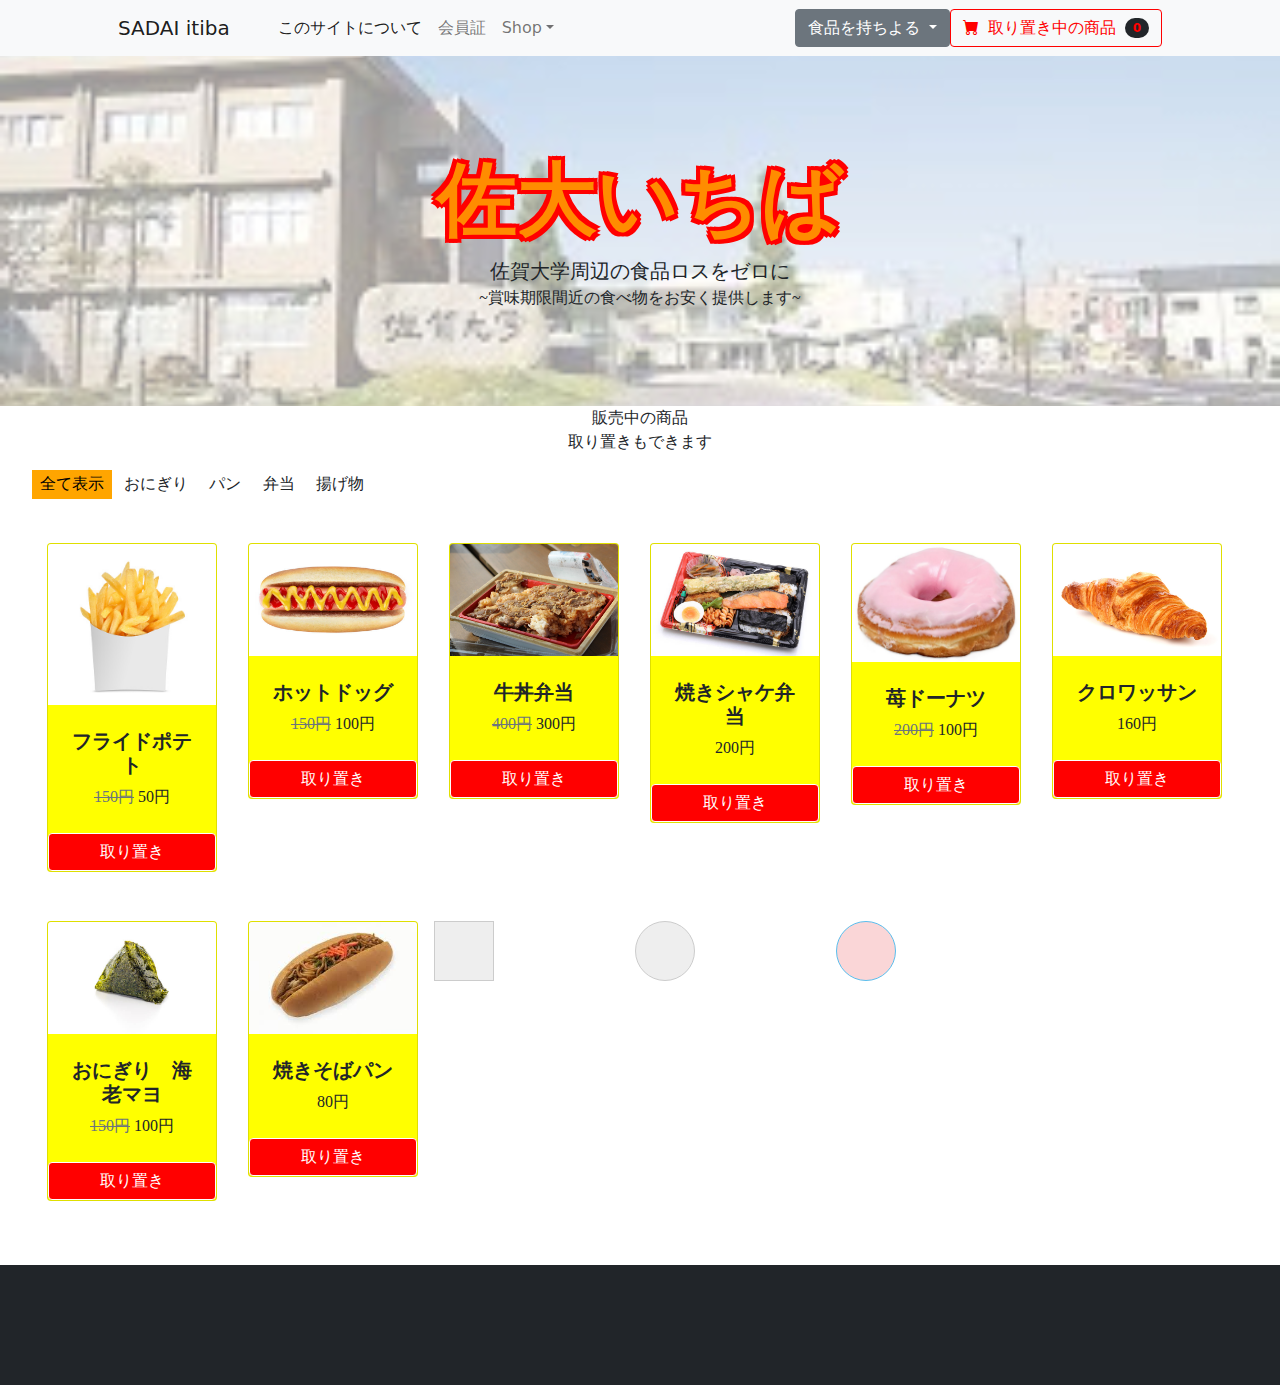
==== startbootstrap-shop-homepage-gh-pages/index.html @ 9f3c05a7 "アイコンを作った。 簡易的に持ちよる用のサイトも作った。" ====
<!DOCTYPE html>
<html lang="en">
    <head>
        <meta charset="utf-8" />
        <meta http-equiv="Content-Script-Type" content="text/javascript"><!--⇦先生のファイルより(いらないかも)->
        <meta name="viewport" content="width=device-width, initial-scale=1, shrink-to-fit=no" />
        <meta name="description" content="" />
        <meta name="author" content="" />
        <title>サイト名</title>
        <!-- Favicon-->
        <link rel="icon" type="image/x-icon" href="assets/fabicon.ico" />
        <!-- Bootstrap icons-->
        <link href="https://cdn.jsdelivr.net/npm/bootstrap-icons@1.5.0/font/bootstrap-icons.css" rel="stylesheet" />
        <!-- Core theme CSS (includes Bootstrap)-->
        <link href="bootstrap/css/bootstrap.css" rel="stylesheet" >
        <link href="css/styles.css" rel="stylesheet" />
             <!--jsの読み込み-->
             <script src="bootstrap/jquery-3.6.2.min.js"></script>
             <script src="bootstrap/js/bootstrap.bundle.min.js"></script>
             <script type="text/javascript" src="js/scripts.js"></script>
             <script type="text/javascript" src="bootstrap/js/jquery1.js"></script><!--先生のファイルより　いらないかも-->
    </head>
    <body>
        <!-- Navigation-->
        <nav class="navcolor navbar navbar-expand-lg navbar-light bg-light">
            <div class="container px-4 px-lg-5">
                <a class="navbar-brand" href="#!">SADAI itiba</a>
                <button class="navbar-toggler" type="button" data-bs-toggle="collapse" data-bs-target="#navbarSupportedContent" aria-controls="navbarSupportedContent" aria-expanded="false" aria-label="Toggle navigation"><span class="navbar-toggler-icon"></span></button>
                <div class="collapse navbar-collapse" id="navbarSupportedContent">
                    <ul class="navbar-nav me-auto mb-2 mb-lg-0 ms-lg-4">
                        <li class="nav-item"><a class="nav-link active" aria-current="page" href="#!">このサイトについて</a></li>
                        <li class="nav-item"><a class="nav-link" href="#!">会員証</a></li>
                        <li class="nav-item dropdown">
                            <a class="nav-link dropdown-toggle" id="navbarDropdown" href="#" role="button" data-bs-toggle="dropdown" aria-expanded="false">Shop</a>
                            <ul class="dropdown-menu" aria-labelledby="navbarDropdown">
                                <li><a class="dropdown-item" href="#!">現在のポイント</a></li>
                                <li><hr class="dropdown-divider" /></li>
                                <li><a class="dropdown-item" href="#!">Popular Items</a></li>
                                <li><a class="dropdown-item" href="#!">New Arrivals</a></li>
                            </ul>
                        </li>
                    </ul>
                    <div class="dropdown">
                      <button class="btn btn-secondary dropdown-toggle" type="button" id="dropdownMenuButton" data-toggle="dropdown" aria-haspopup="true" aria-expanded="false">
                        食品を持ちよる
                      </button>
                      <div class="dropdown-menu" aria-labelledby="dropdownMenuButton">
                        <a class="dropdown-item" href="motiyori1.html">飲食店、食料品店の方</a>
                        <a class="dropdown-item" href="motiyori2.html">佐賀大学の学生、職員</a>
                      </div>
                    </div>
                    <form class="d-flex">
                        <button type="button" class="btn btn-outline-primary" onclick="location.href='取り置き確定画面.html'">
                          <i class="bi-cart-fill me-1"></i>
                          取り置き中の商品
                          <span class="badge bg-dark text-white ms-1 rounded-pill">0</span>
                        </button>
                    </form>
                </div>
            </div>
        </nav>
        <!-- Header-->
        <header class="py-5 bg-dark hextuda-"> 
            <div class="container px-4 px-lg-5 my-5">
                <div class="hutidori text-center text-white ">
                    <h1 class="display-4 sadaiitiba" >
                      佐大いちば
                    </h1>
                    <p class="lead fw-normal text-white mb-0">佐賀大学周辺の食品ロスをゼロに</p><p class="fw-normal">~賞味期限間近の食べ物をお安く提供します~</p>
                </div>
            </div>
        </header>
       <p style="text-align: center;"class="fw-normal">
        販売中の商品  
        <br>取り置きもできます
          </p>
       </p>
        <!-- いらない-->
        <div class="sample">
          <input type="radio" name="categories" id="All" value="All" checked>
          <input type="radio" name="categories" id="Blue" value="Blue">
          <input type="radio" name="categories" id="Green" value="Green">
          <input type="radio" name="categories" id="Red" value="Red">
          <input type="radio" name="categories" id="Square" value="Square">
          <input type="radio" name="categories" id="Circle" value="Circle">
          <!-- ラベルを分離 -->
          <ol class="filters fw-normal" >
            <li><label for="All"> 全て表示 </label></li>
            <li><label for="Blue"> おにぎり </label></li>
            <li><label for="Green"> パン </label></li>
            <li><label for="Red"> 弁当 </label></li>
            <li><label for="Square"> 揚げ物 </label></li>
            <!--
              <li><label for="Circle"> circle</label></li>
            -->
          </ol>
              
          
          <ol class="targets fw-normal">
            <li class="target" data-category="Square">
              <div class="col mb-5">
                <div class="card h-100">
                    <!-- Product image-->
                    <img class="card-img-top" src="img/potato.jpg" alt="..." />
                    <!-- Product details-->
                    <div class="card-body p-4">
                        <div class="text-center">
                            <!-- Product name-->
                            <h5 class="fw-bolder">フライドポテト</h5>
                            <!-- Product price-->
                            <span class="text-muted text-decoration-line-through">150円</span>
                            50円
                        </div>
                    </div>
                      <!-- Button trigger modal -->
<button type="button" class="btn btn-primary" data-toggle="modal" data-target="#exampleModalCenter">
  取り置き
</button>

                              <!-- Modal -->
<div class="modal fade" id="exampleModalCenter" tabindex="-1" role="dialog" aria-labelledby="exampleModalCenterTitle" aria-hidden="true">
  <div class="modal-dialog modal-dialog-centered" role="document">
    <div class="modal-content">
      <div class="modal-header">
        <h5 class="modal-title" id="exampleModalCenterTitle">この商品を取り置きしますか？</h5>
        <button type="button" class="close" data-dismiss="modal" aria-label="Close">
          <span aria-hidden="true">&times;</span>
        </button>
      </div>
      <div class="modal-body">
          在庫切れが発生する場合があります
          <div class="card" style="width: 18rem;">
              <svg class="bd-placeholder-img card-img-top" img src="img/potato.jpg" width="106" height="75" preserveAspectRatio="xMidYMid slice" focusable="false" role="img" aria-label="Placeholder: Image cap"><title>Placeholder</title><text x="50%" y="50%" fill="#dee2e6" dy=".3em"><img src="img/potato.jpg"/></text></svg>
              <div class="card-body">
                <p class="card-text"> <h>フライドポテト </h>
                  <p>〜〜コンビニ〇〇店</p>
                  <p>50円</p>
              </div>
            </div>
      </div>
      <div class="modal-footer">
        <button type="button" class="btn btn-secondary" data-dismiss="modal">閉じる</button>
        <button type="button" class="btn btn-primary">取り置きする</button>
       
      </div>
    </div>
  </div>
</div>
                         
                      </div>
                  </div>
            </li>
            <li class="target" data-category="Green">
              <div class="col mb-5">
                <div class="card h-100">
                   
                    <!-- Product image-->
                    <img class="card-img-top" src="img/dog.jpg" alt="..." />
                    <!-- Product details-->
                    <div class="card-body p-4">
                        <div class="text-center">
                            <!-- Product name-->
                            <h5 class="fw-bolder">ホットドッグ</h5>
                            <!-- Product reviews
                            <div class="d-flex justify-content-center small text-warning mb-2">
                                <div class="bi-star-fill"></div>
                                <div class="bi-star-fill"></div>
                                <div class="bi-star-fill"></div>
                                <div class="bi-star-fill"></div>
                                <div class="bi-star-fill"></div>
                            </div>
                          -->
                            <!-- Product price-->
                            <span class="text-muted text-decoration-line-through">150円</span>
                            100円
                        </div>
                    </div>
                          <!-- Button trigger modal -->
<button type="button" class="btn btn-primary" data-toggle="modal" data-target="#exampleModalCenter">
取り置き
</button>

                        <!-- Modal -->
<div class="modal fade" id="exampleModalCenter" tabindex="-1" role="dialog" aria-labelledby="exampleModalCenterTitle" aria-hidden="true">
<div class="modal-dialog modal-dialog-centered" role="document">
<div class="modal-content">
<div class="modal-header">
  <h5 class="modal-title" id="exampleModalCenterTitle">この商品を取り置きしますか？</h5>
  <button type="button" class="close" data-dismiss="modal" aria-label="Close">
    <span aria-hidden="true">&times;</span>
  </button>
</div>
<div class="modal-body">
    在庫切れが発生する場合があります
    <div class="card" style="width: 18rem;">
        <svg class="bd-placeholder-img card-img-top" img src="img/dog.jpg" width="106" height="75" preserveAspectRatio="xMidYMid slice" focusable="false" role="img" aria-label="Placeholder: Image cap"><title>Placeholder</title><text x="50%" y="50%" fill="#dee2e6" dy=".3em"><img src="img/dog.jpg"/></text></svg>
        <div class="card-body">
          <p class="card-text"> <h>ホットドッグ </h>
            <p>ーーコンビニ〇〇店</p>
            <p>¥100</p>
        </div>
      </div>
</div>
<div class="modal-footer">
  <button type="button" class="btn btn-secondary" data-dismiss="modal">閉じる</button>
  <button type="button" class="btn btn-primary">取り置きする</button>
</div>
</div>
</div>
</div>
                </div>
            </div>
            </li>
            <li class="target" data-category="Red">
              <div class="col mb-5">
                <div class="card h-100">            
                    <!-- Product image-->
                    <img class="card-img-top" src="img/bentou1.jpg" alt="..." />
                    <!-- Product details-->
                    <div class="card-body p-4">
                        <div class="text-center">
                            <!-- Product name-->
                            <h5 class="fw-bolder">牛丼弁当</h5>
                            <!-- Product price-->
                            <span class="text-muted text-decoration-line-through">400円</span>
                            300円
                        </div>
                    </div>
                    <!-- Button trigger modal -->
<button type="button" class="btn btn-primary" data-toggle="modal" data-target="#exampleModalCenter">
取り置き
</button>

                        <!-- Modal -->
<div class="modal fade" id="exampleModalCenter" tabindex="-1" role="dialog" aria-labelledby="exampleModalCenterTitle" aria-hidden="true">
<div class="modal-dialog modal-dialog-centered" role="document">
<div class="modal-content">
<div class="modal-header">
  <h5 class="modal-title" id="exampleModalCenterTitle">この商品を取り置きしますか？</h5>
  <button type="button" class="close" data-dismiss="modal" aria-label="Close">
    <span aria-hidden="true">&times;</span>
  </button>
</div>
<div class="modal-body">
    在庫切れが発生する場合があります
    <div class="card" style="width: 18rem;">
      <svg class="bd-placeholder-img card-img-top" img src="img/bentou1.jpg" width="106" height="75" preserveAspectRatio="xMidYMid slice" focusable="false" role="img" aria-label="Placeholder: Image cap"><title>Placeholder</title><text x="50%" y="50%" fill="#dee2e6" dy=".3em"><img src="img/bentou1.jpg"/></text></svg>
        <div class="card-body">
          <p class="card-text"> <h>牛丼弁当</h>
            <p>ーーコンビニ〇〇店</p>
            <p>300円</p>
        </div>
      </div>
</div>
<div class="modal-footer">
  <button type="button" class="btn btn-secondary" data-dismiss="modal">閉じる</button>
  <button type="button" class="btn btn-primary">取り置きする</button>
</div>
</div>
</div>
</div>
                </div>
            </div>
            </li>
            <li class="target" data-category="Red">
              <div class="col mb-5">
                <div class="card h-100">
                    <!-- Product image-->
                    <img class="card-img-top" src="img/bentou2.jpg" alt="..." />
                    <!-- Product details-->
                    <div class="card-body p-4">
                        <div class="text-center">
                            <!-- Product name-->
                            <h5 class="fw-bolder">焼きシャケ弁当</h5>
                            
                            <!-- Product price-->
                            200円
                        </div>
                    </div>
                                    <!-- Button trigger modal -->
<button type="button" class="btn btn-primary" data-toggle="modal" data-target="#exampleModalCenter">
取り置き
</button>

                        <!-- Modal -->
<div class="modal fade" id="exampleModalCenter" tabindex="-1" role="dialog" aria-labelledby="exampleModalCenterTitle" aria-hidden="true">
<div class="modal-dialog modal-dialog-centered" role="document">
<div class="modal-content">
<div class="modal-header">
  <h5 class="modal-title" id="exampleModalCenterTitle">この商品を取り置きしますか？</h5>
  <button type="button" class="close" data-dismiss="modal" aria-label="Close">
    <span aria-hidden="true">&times;</span>
  </button>
</div>
<div class="modal-body">
    在庫切れが発生する場合があります
    <div class="card" style="width: 18rem;">
        <svg class="bd-placeholder-img card-img-top" img src="img/dog.jpg" width="106" height="75" preserveAspectRatio="xMidYMid slice" focusable="false" role="img" aria-label="Placeholder: Image cap"><title>Placeholder</title><text x="50%" y="50%" fill="#dee2e6" dy=".3em"><img src="img/dog.jpg"/></text></svg>
        <div class="card-body">
          <p class="card-text"> <h>ホットドッグ </h>
            <p>ーーコンビニ〇〇店</p>
            <p>¥100</p>
        </div>
      </div>
</div>
<div class="modal-footer">
  <button type="button" class="btn btn-secondary" data-dismiss="modal">閉じる</button>
  <button type="button" class="btn btn-primary">取り置きする</button>
</div>
</div>
</div>
</div>
                </div>
            </div>
            </li>
            <li class="target" data-category="Green">
              <div class="col mb-5">
                <div class="card h-100">
                    <!-- Product image-->
                    <img class="card-img-top" src="img/donut.jpg" alt="..." />
                    <!-- Product details-->
                    <div class="card-body p-4">
                        <div class="text-center">
                            <!-- Product name-->
                            <h5 class="fw-bolder">苺ドーナツ</h5>
                            <!-- Product price-->
                            <span class="text-muted text-decoration-line-through">200円</span>
                            100円
                        </div>
                    </div>
                                    <!-- Button trigger modal -->
<button type="button" class="btn btn-primary" data-toggle="modal" data-target="#exampleModalCenter">
取り置き
</button>

                        <!-- Modal -->
<div class="modal fade" id="exampleModalCenter" tabindex="-1" role="dialog" aria-labelledby="exampleModalCenterTitle" aria-hidden="true">
<div class="modal-dialog modal-dialog-centered" role="document">
<div class="modal-content">
<div class="modal-header">
  <h5 class="modal-title" id="exampleModalCenterTitle">この商品を取り置きしますか？</h5>
  <button type="button" class="close" data-dismiss="modal" aria-label="Close">
    <span aria-hidden="true">&times;</span>
  </button>
</div>
<div class="modal-body">
    在庫切れが発生する場合があります
    <div class="card" style="width: 18rem;">
        <svg class="bd-placeholder-img card-img-top" img src="img/dog.jpg" width="106" height="75" preserveAspectRatio="xMidYMid slice" focusable="false" role="img" aria-label="Placeholder: Image cap"><title>Placeholder</title><text x="50%" y="50%" fill="#dee2e6" dy=".3em"><img src="img/dog.jpg"/></text></svg>
        <div class="card-body">
          <p class="card-text"> <h>ホットドッグ </h>
            <p>ーーコンビニ〇〇店</p>
            <p>¥100</p>
        </div>
      </div>
</div>
<div class="modal-footer">
  <button type="button" class="btn btn-secondary" data-dismiss="modal">閉じる</button>
  <button type="button" class="btn btn-primary">取り置きする</button>
</div>
</div>
</div>
</div>
                </div>
            </div>
            </li>
            <li class="target" data-category="Green">
              <div class="col mb-5">
                <div class="card h-100">
                    <!-- Product image-->
                    <img class="card-img-top" src="img/kurowaxtusan.jpg" alt="..." />
                    <!-- Product details-->
                    <div class="card-body p-4">
                        <div class="text-center">
                            <!-- Product name-->
                            <h5 class="fw-bolder">クロワッサン</h5>
                            <!-- Product price-->
                            160円
                        </div>
                    </div>
                                    <!-- Button trigger modal -->
<button type="button" class="btn btn-primary" data-toggle="modal" data-target="#exampleModalCenter">
取り置き
</button>

                        <!-- Modal -->
<div class="modal fade" id="exampleModalCenter" tabindex="-1" role="dialog" aria-labelledby="exampleModalCenterTitle" aria-hidden="true">
<div class="modal-dialog modal-dialog-centered" role="document">
<div class="modal-content">
<div class="modal-header">
  <h5 class="modal-title" id="exampleModalCenterTitle">この商品を取り置きしますか？</h5>
  <button type="button" class="close" data-dismiss="modal" aria-label="Close">
    <span aria-hidden="true">&times;</span>
  </button>
</div>
<div class="modal-body">
    在庫切れが発生する場合があります
    <div class="card" style="width: 18rem;">
        <svg class="bd-placeholder-img card-img-top" img src="img/dog.jpg" width="106" height="75" preserveAspectRatio="xMidYMid slice" focusable="false" role="img" aria-label="Placeholder: Image cap"><title>Placeholder</title><text x="50%" y="50%" fill="#dee2e6" dy=".3em"><img src="img/dog.jpg"/></text></svg>
        <div class="card-body">
          <p class="card-text"> <h>ホットドッグ </h>
            <p>ーーコンビニ〇〇店</p>
            <p>¥100</p>
        </div>
      </div>
</div>
<div class="modal-footer">
  <button type="button" class="btn btn-secondary" data-dismiss="modal">閉じる</button>
  <button type="button" class="btn btn-primary">取り置きする</button>
</div>
</div>
</div>
</div>
                </div>
            </div>
            </li>
            <li class="target" data-category="Blue">
              <div class="col mb-5">
                <div class="card h-100">
                    <!-- Product image-->
                    <img class="card-img-top" src="img/onigiri.jpg" alt="..." />
                    <!-- Product details-->
                    <div class="card-body p-4">
                        <div class="text-center">
                            <!-- Product name-->
                            <h5 class="fw-bolder">おにぎり　海老マヨ</h5>
                           
                            <!-- Product price-->
                            <span class="text-muted text-decoration-line-through">150円</span>
                            100円
                        </div>
                    </div>
                                    <!-- Button trigger modal -->
<button type="button" class="btn btn-primary" data-toggle="modal" data-target="#exampleModalCenter">
取り置き
</button>

                        <!-- Modal -->
<div class="modal fade" id="exampleModalCenter" tabindex="-1" role="dialog" aria-labelledby="exampleModalCenterTitle" aria-hidden="true">
<div class="modal-dialog modal-dialog-centered" role="document">
<div class="modal-content">
<div class="modal-header">
  <h5 class="modal-title" id="exampleModalCenterTitle">この商品を取り置きしますか？</h5>
  <button type="button" class="close" data-dismiss="modal" aria-label="Close">
    <span aria-hidden="true">&times;</span>
  </button>
</div>
<div class="modal-body">
    在庫切れが発生する場合があります
    <div class="card" style="width: 18rem;">
        <svg class="bd-placeholder-img card-img-top" img src="img/dog.jpg" width="106" height="75" preserveAspectRatio="xMidYMid slice" focusable="false" role="img" aria-label="Placeholder: Image cap"><title>Placeholder</title><text x="50%" y="50%" fill="#dee2e6" dy=".3em"><img src="img/dog.jpg"/></text></svg>
        <div class="card-body">
          <p class="card-text"> <h>ホットドッグ </h>
            <p>ーーコンビニ〇〇店</p>
            <p>¥100</p>
        </div>
      </div>
</div>
<div class="modal-footer">
  <button type="button" class="btn btn-secondary" data-dismiss="modal">閉じる</button>
  <button type="button" class="btn btn-primary">取り置きする</button>
</div>
</div>
</div>
</div>
                </div>
            </div>
            </li>
            <li class="target" data-category="Red Circle">
              <div class="col mb-5">
                <div class="card h-100">
                    <!-- Product image-->
                    <img class="card-img-top" src="img/yakisobapan.jpeg" alt="..." />
                    <!-- Product details-->
                    <div class="card-body p-4">
                        <div class="text-center">
                            <!-- Product name-->
                            <h5 class="fw-bolder">焼きそばパン</h5>
                           
                            <!-- Product price-->
                            80円
                        </div>
                    </div>
                                    <!-- Button trigger modal -->
<button type="button" class="btn btn-primary" data-toggle="modal" data-target="#exampleModalCenter">
取り置き
</button>

                        <!-- Modal -->
<div class="modal fade" id="exampleModalCenter" tabindex="-1" role="dialog" aria-labelledby="exampleModalCenterTitle" aria-hidden="true">
<div class="modal-dialog modal-dialog-centered" role="document">
<div class="modal-content">
<div class="modal-header">
  <h5 class="modal-title" id="exampleModalCenterTitle">この商品を取り置きしますか？</h5>
  <button type="button" class="close" data-dismiss="modal" aria-label="Close">
    <span aria-hidden="true">&times;</span>
  </button>
</div>
<div class="modal-body">
    在庫切れが発生する場合があります
    <div class="card" style="width: 18rem;">
        <svg class="bd-placeholder-img card-img-top" img src="img/dog.jpg" width="106" height="75" preserveAspectRatio="xMidYMid slice" focusable="false" role="img" aria-label="Placeholder: Image cap"><title>Placeholder</title><text x="50%" y="50%" fill="#dee2e6" dy=".3em"><img src="img/dog.jpg"/></text></svg>
        <div class="card-body">
          <p class="card-text"> <h>ホットドッグ </h>
            <p>ーーコンビニ〇〇店</p>
            <p>¥100</p>
        </div>
      </div>
</div>
<div class="modal-footer">
  <button type="button" class="btn btn-secondary" data-dismiss="modal">閉じる</button>
  <button type="button" class="btn btn-primary">取り置きする</button>
</div>
</div>
</div>
</div>
            </li>
            <li class="target" data-category="Square">
              <div class="square"></div>
            </li>
            <li class="target" data-category="Circle">
              <div class="circle"></div>
            </li>
            <li class="target" data-category="Red Circle">
              <div class="red circle"></div>
            </li>
          </ol>
       </div>
            </div>
      </div>
      </section>
         
       
        
       
        
     
        <!-- Footer-->
        <footer class="py-5 bg-dark">
            <div class="container"><p class="m-0 text-center text-white">Copyright &copy; Your Website 2022</p></div>
        </footer>
        <!-- Bootstrap core JS-->
        <script src="https://cdn.jsdelivr.net/npm/bootstrap@5.1.3/dist/js/bootstrap.bundle.min.js"></script>
        <!-- Core theme JS-->
        <script src="js/scripts.js"></script>
    </body>
</html>
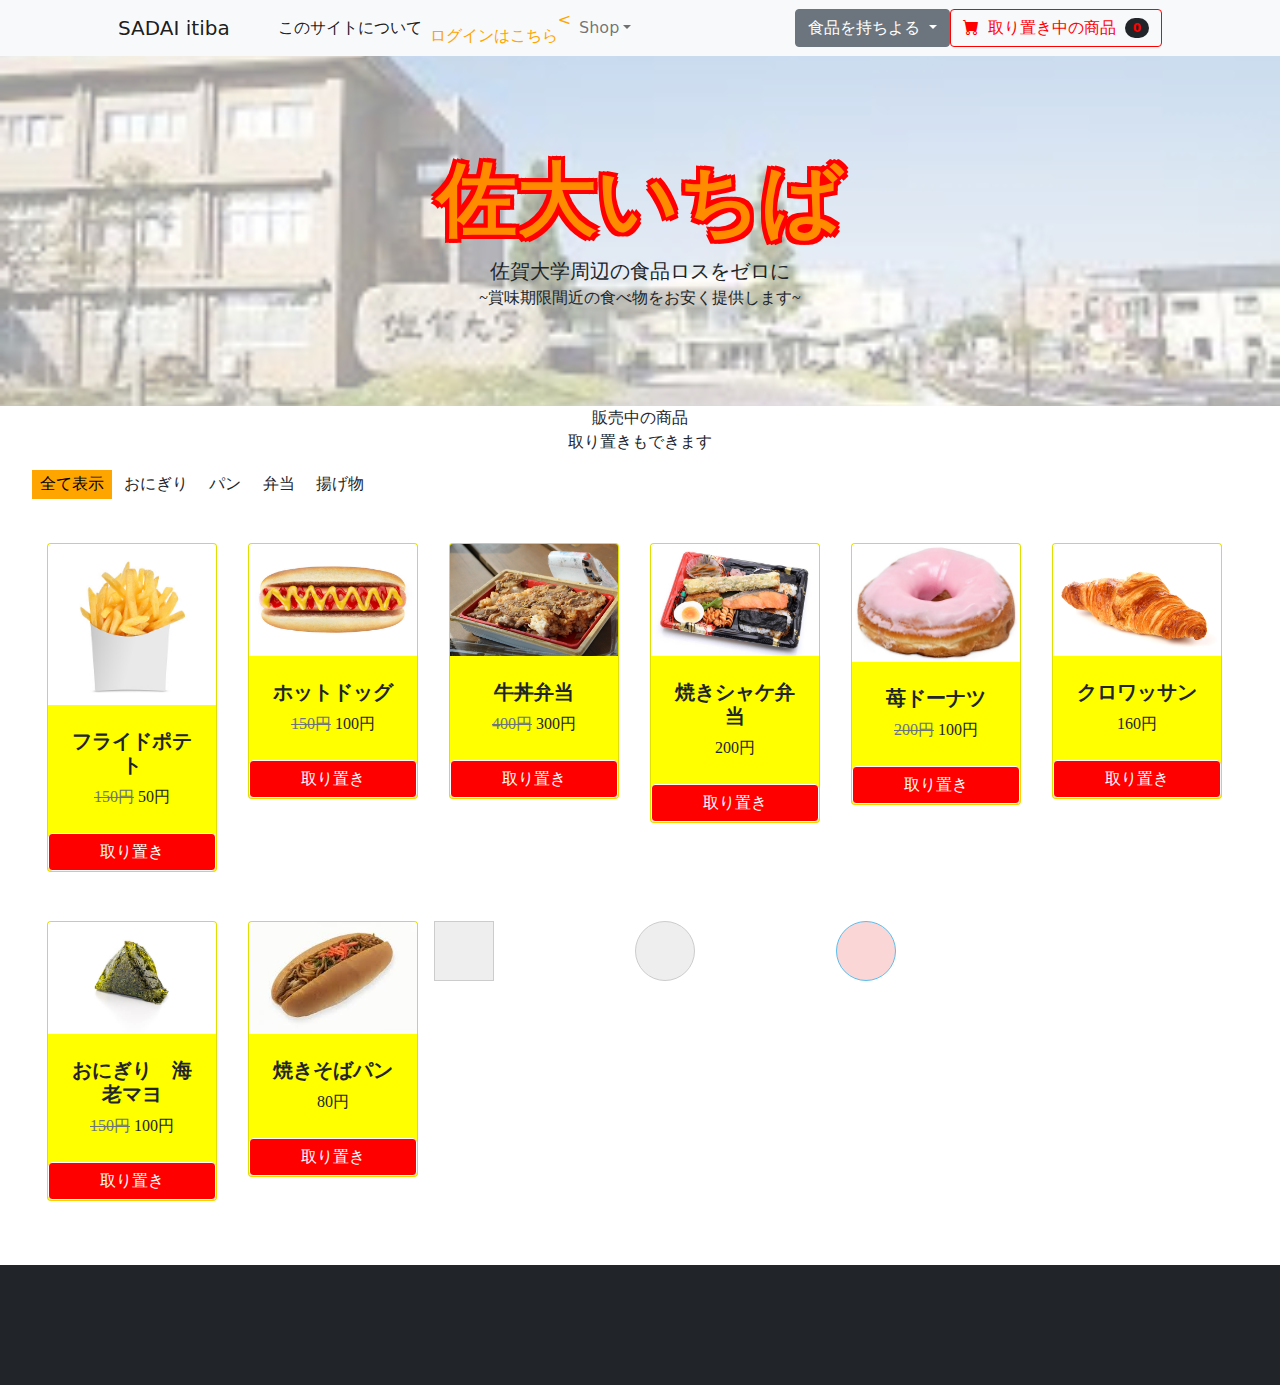
==== commit 7e8297aa: "文字を押すと画面が切り替わるようにした" ====
--- a/startbootstrap-shop-homepage-gh-pages/index.html
+++ b/startbootstrap-shop-homepage-gh-pages/index.html
@@ -29,7 +29,14 @@
                 <div class="collapse navbar-collapse" id="navbarSupportedContent">
                     <ul class="navbar-nav me-auto mb-2 mb-lg-0 ms-lg-4">
                         <li class="nav-item"><a class="nav-link active" aria-current="page" href="#!">このサイトについて</a></li>
-                        <li class="nav-item"><a class="nav-link" href="#!">会員証</a></li>
+                        <li class="nav-item"><a class="nav-link" href="#!"><a href=file:///C:/Users/yamamotokanji/Desktop/MyRepositry/startbootstrap-shop-homepage-gh-pages/login2.html> ログインはこちら </a></a></li>
+                        <div class="login">
+                          <div class="login-triangle"></div>
+                          
+                          <
+                        
+                          
+                        </div>
                         <li class="nav-item dropdown">
                             <a class="nav-link dropdown-toggle" id="navbarDropdown" href="#" role="button" data-bs-toggle="dropdown" aria-expanded="false">Shop</a>
                             <ul class="dropdown-menu" aria-labelledby="navbarDropdown">
@@ -539,6 +546,13 @@
         <footer class="py-5 bg-dark">
             <div class="container"><p class="m-0 text-center text-white">Copyright &copy; Your Website 2022</p></div>
         </footer>
+        <div class="login">
+          <div class="login-triangle"></div>
+          
+          
+        
+          
+        </div>
         <!-- Bootstrap core JS-->
         <script src="https://cdn.jsdelivr.net/npm/bootstrap@5.1.3/dist/js/bootstrap.bundle.min.js"></script>
         <!-- Core theme JS-->
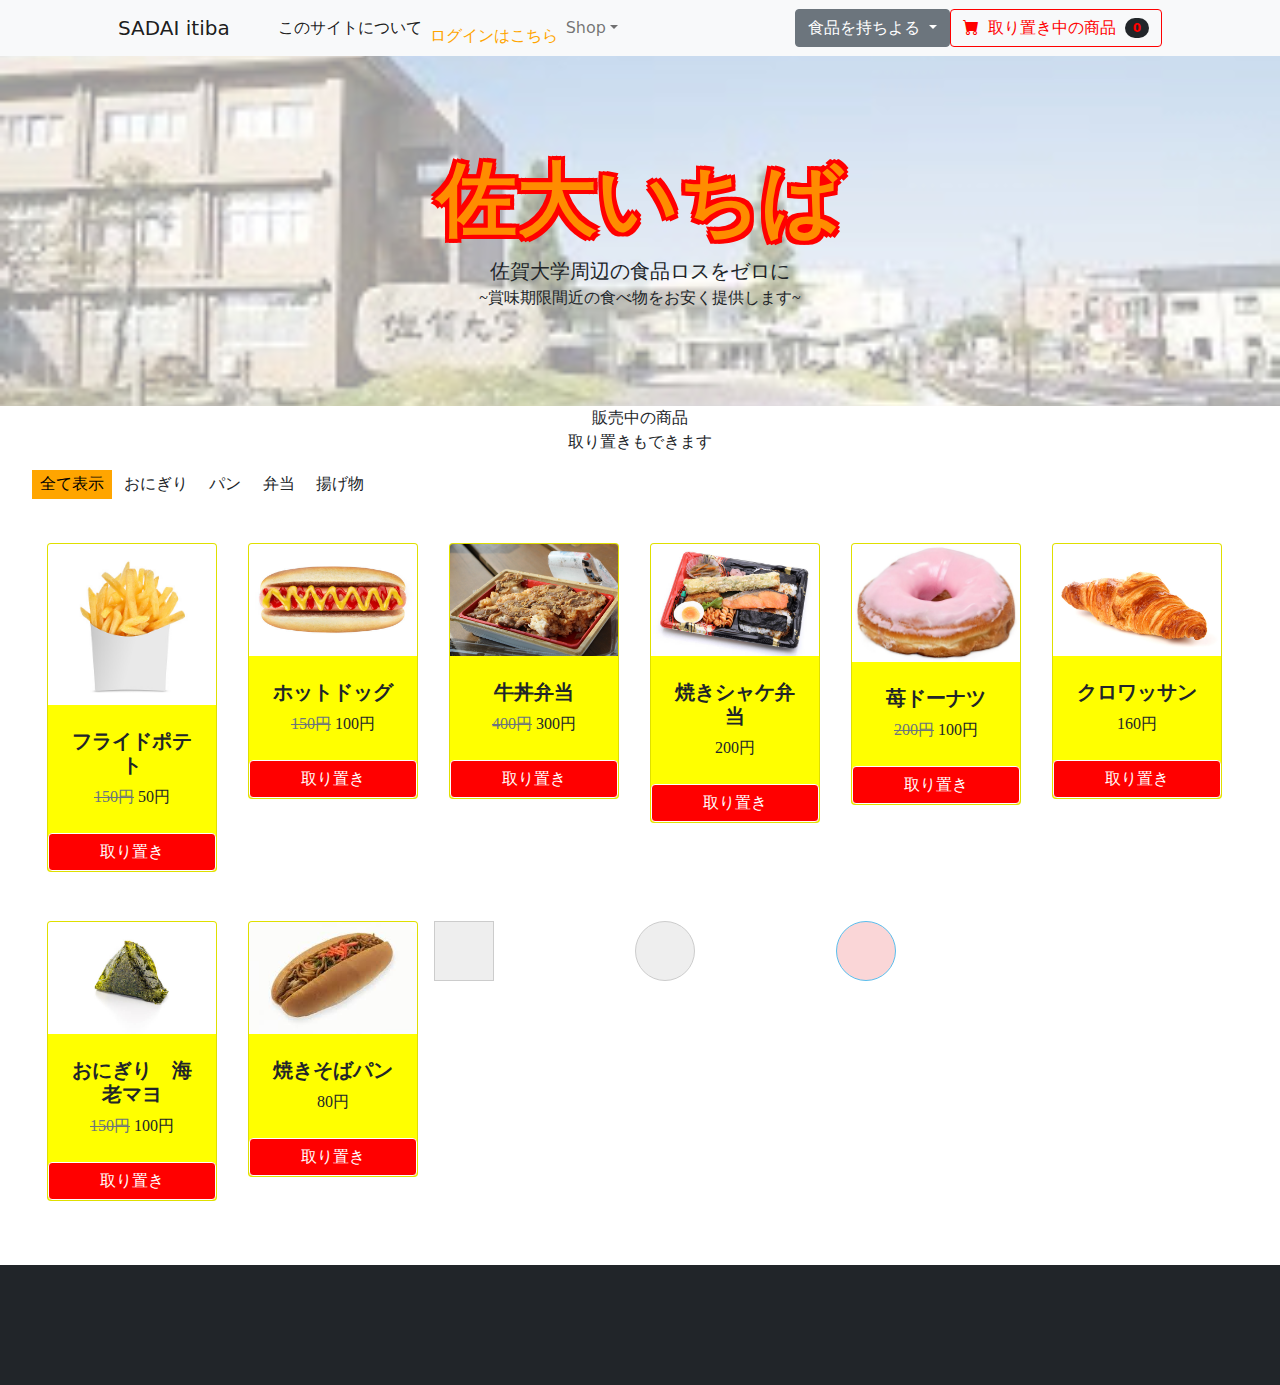
==== commit 7558f35e: "修正" ====
--- a/startbootstrap-shop-homepage-gh-pages/index.html
+++ b/startbootstrap-shop-homepage-gh-pages/index.html
@@ -33,7 +33,7 @@
                         <div class="login">
                           <div class="login-triangle"></div>
                           
-                          <
+                          
                         
                           
                         </div>
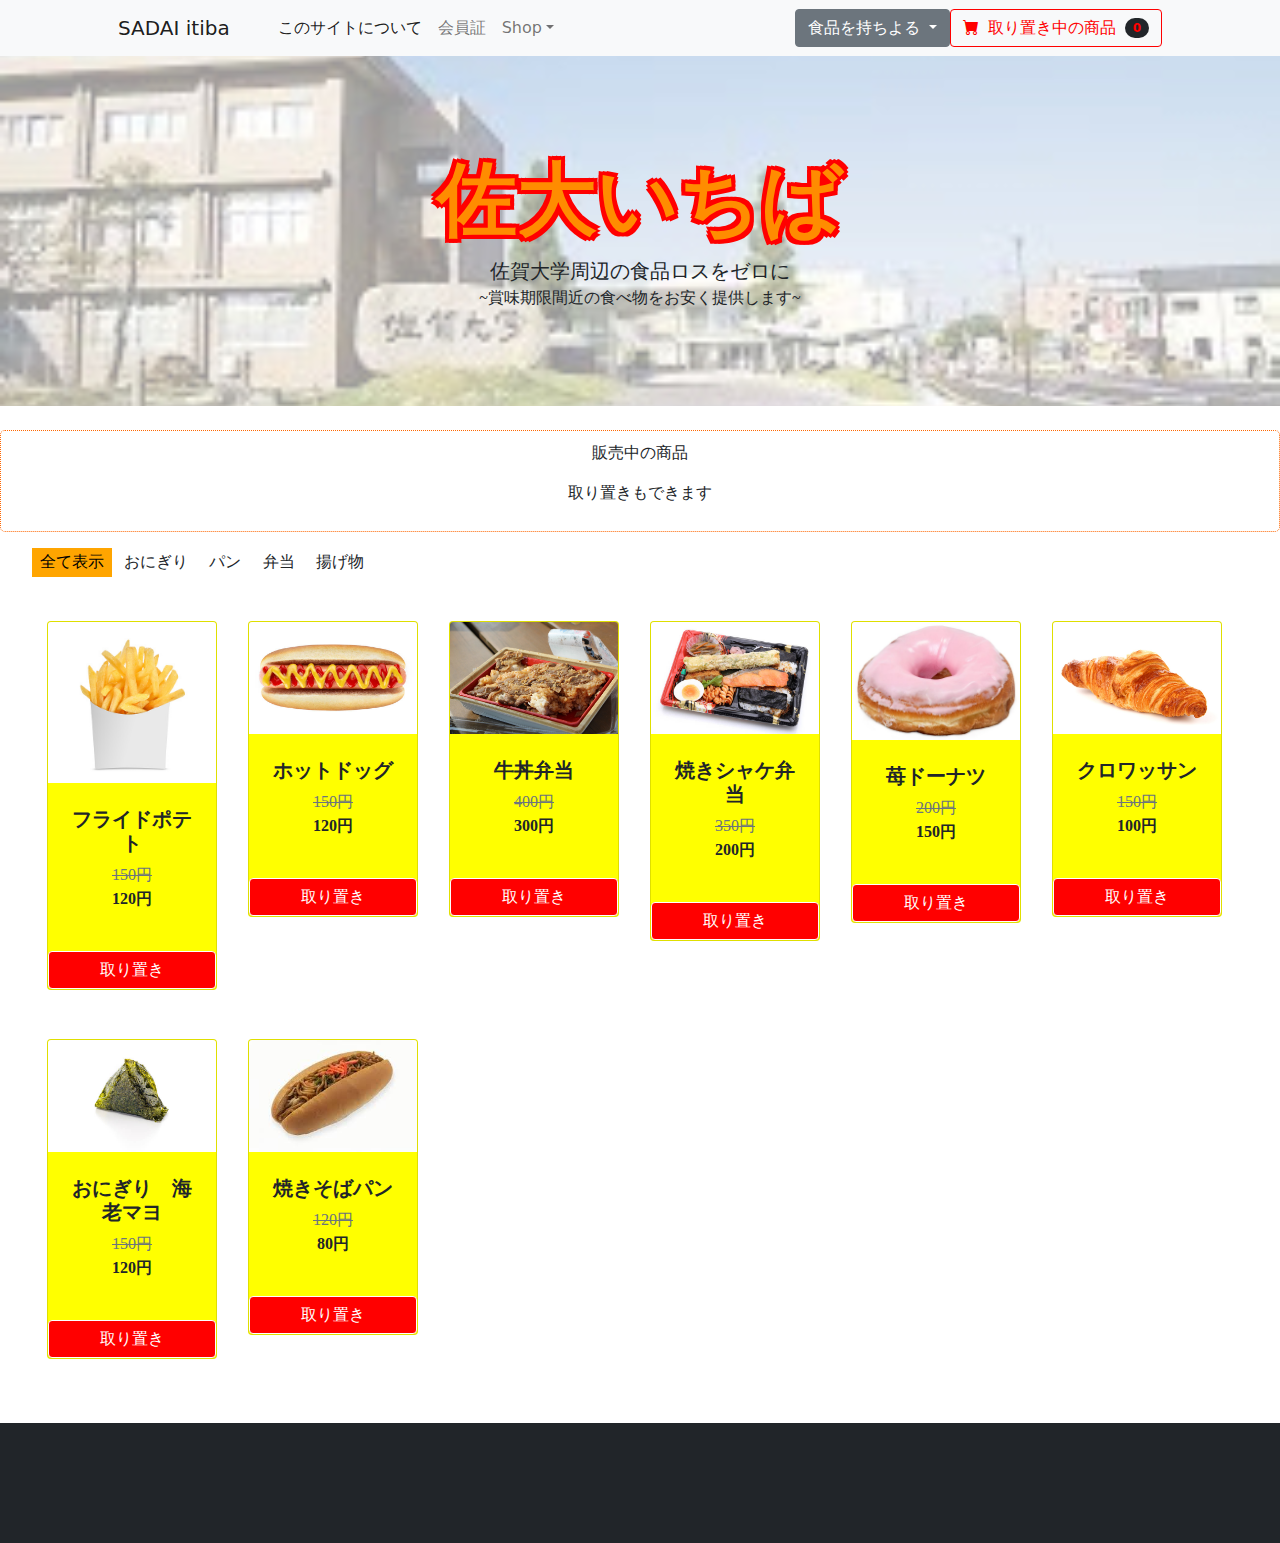
==== commit bc17855d: "変更した" ====
--- a/startbootstrap-shop-homepage-gh-pages/index.html
+++ b/startbootstrap-shop-homepage-gh-pages/index.html
@@ -29,14 +29,7 @@
                 <div class="collapse navbar-collapse" id="navbarSupportedContent">
                     <ul class="navbar-nav me-auto mb-2 mb-lg-0 ms-lg-4">
                         <li class="nav-item"><a class="nav-link active" aria-current="page" href="#!">このサイトについて</a></li>
-                        <li class="nav-item"><a class="nav-link" href="#!"><a href=file:///C:/Users/yamamotokanji/Desktop/MyRepositry/startbootstrap-shop-homepage-gh-pages/login2.html> ログインはこちら </a></a></li>
-                        <div class="login">
-                          <div class="login-triangle"></div>
-                          
-                          
-                        
-                          
-                        </div>
+                        <li class="nav-item"><a class="nav-link" href="#!">会員証</a></li>
                         <li class="nav-item dropdown">
                             <a class="nav-link dropdown-toggle" id="navbarDropdown" href="#" role="button" data-bs-toggle="dropdown" aria-expanded="false">Shop</a>
                             <ul class="dropdown-menu" aria-labelledby="navbarDropdown">
@@ -53,11 +46,11 @@
                       </button>
                       <div class="dropdown-menu" aria-labelledby="dropdownMenuButton">
                         <a class="dropdown-item" href="motiyori1.html">飲食店、食料品店の方</a>
-                        <a class="dropdown-item" href="motiyori2.html">佐賀大学の学生、職員</a>
+                        <!--<a class="dropdown-item" href="motiyori2.html">佐賀大学の学生、職員</a>-->
                       </div>
                     </div>
                     <form class="d-flex">
-                        <button type="button" class="btn btn-outline-primary" onclick="location.href='取り置き確定画面.html'">
+                        <button type="button" class="btn btn-outline-primary" onclick="location.href='toriokikakutei.html'">
                           <i class="bi-cart-fill me-1"></i>
                           取り置き中の商品
                           <span class="badge bg-dark text-white ms-1 rounded-pill">0</span>
@@ -77,10 +70,13 @@
                 </div>
             </div>
         </header>
-       <p style="text-align: center;"class="fw-normal">
+        <br>
+        <div style="padding: 10px; margin-bottom: 10px; border: 1px dotted #ff6600; border-radius: 5px;">
+       <p style="text-align: center;"class="fw-normal midasi">
         販売中の商品  
-        <br>取り置きもできます
+        <p style="text-align: center;">取り置きもできます
           </p>
+        </div>
        </p>
         <!-- いらない-->
         <div class="sample">
@@ -116,16 +112,16 @@
                             <h5 class="fw-bolder">フライドポテト</h5>
                             <!-- Product price-->
                             <span class="text-muted text-decoration-line-through">150円</span>
-                            50円
+                            <p class="price"><b>120円</b></p>
                         </div>
                     </div>
                       <!-- Button trigger modal -->
-<button type="button" class="btn btn-primary" data-toggle="modal" data-target="#exampleModalCenter">
+<button type="button" class="btn btn-primary" data-toggle="modal" data-target="#exampleModalCenter4">
   取り置き
 </button>
 
                               <!-- Modal -->
-<div class="modal fade" id="exampleModalCenter" tabindex="-1" role="dialog" aria-labelledby="exampleModalCenterTitle" aria-hidden="true">
+<div class="modal fade" id="exampleModalCenter4" tabindex="-1" role="dialog" aria-labelledby="exampleModalCenterTitle" aria-hidden="true">
   <div class="modal-dialog modal-dialog-centered" role="document">
     <div class="modal-content">
       <div class="modal-header">
@@ -137,11 +133,11 @@
       <div class="modal-body">
           在庫切れが発生する場合があります
           <div class="card" style="width: 18rem;">
-              <svg class="bd-placeholder-img card-img-top" img src="img/potato.jpg" width="106" height="75" preserveAspectRatio="xMidYMid slice" focusable="false" role="img" aria-label="Placeholder: Image cap"><title>Placeholder</title><text x="50%" y="50%" fill="#dee2e6" dy=".3em"><img src="img/potato.jpg"/></text></svg>
+              <svg class="bd-placeholder-img card-img-top" img src="img/bentou2.jpg" width="106" height="75" preserveAspectRatio="xMidYMid slice" focusable="false" role="img" aria-label="Placeholder: Image cap"><title>Placeholder</title><text x="50%" y="50%" fill="#dee2e6" dy=".3em"><img src="img/bentou2.jpg"/></text></svg>
               <div class="card-body">
-                <p class="card-text"> <h>フライドポテト </h>
+                <p class="card-text"> <h>焼きシャケ弁当 </h>
                   <p>〜〜コンビニ〇〇店</p>
-                  <p>50円</p>
+                  <p class="price"><b>200円</b></p>
               </div>
             </div>
       </div>
@@ -179,16 +175,16 @@
                           -->
                             <!-- Product price-->
                             <span class="text-muted text-decoration-line-through">150円</span>
-                            100円
+                            <p class="price"><b>120円</b></p>
                         </div>
                     </div>
                           <!-- Button trigger modal -->
-<button type="button" class="btn btn-primary" data-toggle="modal" data-target="#exampleModalCenter">
-取り置き
-</button>
-
-                        <!-- Modal -->
-<div class="modal fade" id="exampleModalCenter" tabindex="-1" role="dialog" aria-labelledby="exampleModalCenterTitle" aria-hidden="true">
+<button type="button" class="btn btn-primary" data-toggle="modal" data-target="#exampleModalCenter2">
+取り置き
+</button>
+
+                        <!-- Modal -->
+<div class="modal fade" id="exampleModalCenter2" tabindex="-1" role="dialog" aria-labelledby="exampleModalCenterTitle" aria-hidden="true">
 <div class="modal-dialog modal-dialog-centered" role="document">
 <div class="modal-content">
 <div class="modal-header">
@@ -204,7 +200,7 @@
         <div class="card-body">
           <p class="card-text"> <h>ホットドッグ </h>
             <p>ーーコンビニ〇〇店</p>
-            <p>¥100</p>
+            <p class="price"><b>120円</b></p>
         </div>
       </div>
 </div>
@@ -230,16 +226,16 @@
                             <h5 class="fw-bolder">牛丼弁当</h5>
                             <!-- Product price-->
                             <span class="text-muted text-decoration-line-through">400円</span>
-                            300円
+                            <p class="price"><b>300円</b></p>
                         </div>
                     </div>
                     <!-- Button trigger modal -->
-<button type="button" class="btn btn-primary" data-toggle="modal" data-target="#exampleModalCenter">
-取り置き
-</button>
-
-                        <!-- Modal -->
-<div class="modal fade" id="exampleModalCenter" tabindex="-1" role="dialog" aria-labelledby="exampleModalCenterTitle" aria-hidden="true">
+<button type="button" class="btn btn-primary" data-toggle="modal" data-target="#exampleModalCenter3">
+取り置き
+</button>
+
+                        <!-- Modal -->
+<div class="modal fade" id="exampleModalCenter3" tabindex="-1" role="dialog" aria-labelledby="exampleModalCenterTitle" aria-hidden="true">
 <div class="modal-dialog modal-dialog-centered" role="document">
 <div class="modal-content">
 <div class="modal-header">
@@ -255,7 +251,7 @@
         <div class="card-body">
           <p class="card-text"> <h>牛丼弁当</h>
             <p>ーーコンビニ〇〇店</p>
-            <p>300円</p>
+            <p class="price"><b>300円</b></p>
         </div>
       </div>
 </div>
@@ -281,28 +277,29 @@
                             <h5 class="fw-bolder">焼きシャケ弁当</h5>
                             
                             <!-- Product price-->
-                            200円
+                            <span class="text-muted text-decoration-line-through">350円</span>
+                            <p class="price"><b>200円</b></p>
                         </div>
                     </div>
                                     <!-- Button trigger modal -->
-<button type="button" class="btn btn-primary" data-toggle="modal" data-target="#exampleModalCenter">
-取り置き
-</button>
-
-                        <!-- Modal -->
-<div class="modal fade" id="exampleModalCenter" tabindex="-1" role="dialog" aria-labelledby="exampleModalCenterTitle" aria-hidden="true">
-<div class="modal-dialog modal-dialog-centered" role="document">
-<div class="modal-content">
-<div class="modal-header">
-  <h5 class="modal-title" id="exampleModalCenterTitle">この商品を取り置きしますか？</h5>
-  <button type="button" class="close" data-dismiss="modal" aria-label="Close">
-    <span aria-hidden="true">&times;</span>
-  </button>
-</div>
-<div class="modal-body">
-    在庫切れが発生する場合があります
-    <div class="card" style="width: 18rem;">
-        <svg class="bd-placeholder-img card-img-top" img src="img/dog.jpg" width="106" height="75" preserveAspectRatio="xMidYMid slice" focusable="false" role="img" aria-label="Placeholder: Image cap"><title>Placeholder</title><text x="50%" y="50%" fill="#dee2e6" dy=".3em"><img src="img/dog.jpg"/></text></svg>
+<button type="button" class="btn btn-primary" data-toggle="modal" data-target="#exampleModalCenter4">
+取り置き
+</button>
+
+                        <!-- Modal -->
+<div class="modal fade" id="exampleModalCenter4" tabindex="-1" role="dialog" aria-labelledby="exampleModalCenterTitle" aria-hidden="true">
+<div class="modal-dialog modal-dialog-centered" role="document">
+<div class="modal-content">
+<div class="modal-header">
+  <h5 class="modal-title" id="exampleModalCenterTitle">この商品を取り置きしますか？</h5>
+  <button type="button" class="close" data-dismiss="modal" aria-label="Close">
+    <span aria-hidden="true">&times;</span>
+  </button>
+</div>
+<div class="modal-body">
+    在庫切れが発生する場合があります
+    <div class="card" style="width: 18rem;">
+        <svg class="bd-placeholder-img card-img-top" img src="img/bentou2.jpg" width="106" height="75" preserveAspectRatio="xMidYMid slice" focusable="false" role="img" aria-label="Placeholder: Image cap"><title>Placeholder</title><text x="50%" y="50%" fill="#dee2e6" dy=".3em"><img src="img/donut.jpg"/></text></svg>
         <div class="card-body">
           <p class="card-text"> <h>ホットドッグ </h>
             <p>ーーコンビニ〇〇店</p>
@@ -332,28 +329,28 @@
                             <h5 class="fw-bolder">苺ドーナツ</h5>
                             <!-- Product price-->
                             <span class="text-muted text-decoration-line-through">200円</span>
-                            100円
+                            <p class="price"><b>150円</b></p>
                         </div>
                     </div>
                                     <!-- Button trigger modal -->
-<button type="button" class="btn btn-primary" data-toggle="modal" data-target="#exampleModalCenter">
-取り置き
-</button>
-
-                        <!-- Modal -->
-<div class="modal fade" id="exampleModalCenter" tabindex="-1" role="dialog" aria-labelledby="exampleModalCenterTitle" aria-hidden="true">
-<div class="modal-dialog modal-dialog-centered" role="document">
-<div class="modal-content">
-<div class="modal-header">
-  <h5 class="modal-title" id="exampleModalCenterTitle">この商品を取り置きしますか？</h5>
-  <button type="button" class="close" data-dismiss="modal" aria-label="Close">
-    <span aria-hidden="true">&times;</span>
-  </button>
-</div>
-<div class="modal-body">
-    在庫切れが発生する場合があります
-    <div class="card" style="width: 18rem;">
-        <svg class="bd-placeholder-img card-img-top" img src="img/dog.jpg" width="106" height="75" preserveAspectRatio="xMidYMid slice" focusable="false" role="img" aria-label="Placeholder: Image cap"><title>Placeholder</title><text x="50%" y="50%" fill="#dee2e6" dy=".3em"><img src="img/dog.jpg"/></text></svg>
+<button type="button" class="btn btn-primary" data-toggle="modal" data-target="#exampleModalCenter5">
+取り置き
+</button>
+
+                        <!-- Modal -->
+<div class="modal fade" id="exampleModalCenter5" tabindex="-1" role="dialog" aria-labelledby="exampleModalCenterTitle" aria-hidden="true">
+<div class="modal-dialog modal-dialog-centered" role="document">
+<div class="modal-content">
+<div class="modal-header">
+  <h5 class="modal-title" id="exampleModalCenterTitle">この商品を取り置きしますか？</h5>
+  <button type="button" class="close" data-dismiss="modal" aria-label="Close">
+    <span aria-hidden="true">&times;</span>
+  </button>
+</div>
+<div class="modal-body">
+    在庫切れが発生する場合があります
+    <div class="card" style="width: 18rem;">
+        <svg class="bd-placeholder-img card-img-top" img src="img/donut.jpg" width="106" height="75" preserveAspectRatio="xMidYMid slice" focusable="false" role="img" aria-label="Placeholder: Image cap"><title>Placeholder</title><text x="50%" y="50%" fill="#dee2e6" dy=".3em"><img src="img/donut.jpg"/></text></svg>
         <div class="card-body">
           <p class="card-text"> <h>ホットドッグ </h>
             <p>ーーコンビニ〇〇店</p>
@@ -382,28 +379,29 @@
                             <!-- Product name-->
                             <h5 class="fw-bolder">クロワッサン</h5>
                             <!-- Product price-->
-                            160円
+                            <span class="text-muted text-decoration-line-through">150円</span>
+                            <p class="price"><b>100円</b></p>
                         </div>
                     </div>
                                     <!-- Button trigger modal -->
-<button type="button" class="btn btn-primary" data-toggle="modal" data-target="#exampleModalCenter">
-取り置き
-</button>
-
-                        <!-- Modal -->
-<div class="modal fade" id="exampleModalCenter" tabindex="-1" role="dialog" aria-labelledby="exampleModalCenterTitle" aria-hidden="true">
-<div class="modal-dialog modal-dialog-centered" role="document">
-<div class="modal-content">
-<div class="modal-header">
-  <h5 class="modal-title" id="exampleModalCenterTitle">この商品を取り置きしますか？</h5>
-  <button type="button" class="close" data-dismiss="modal" aria-label="Close">
-    <span aria-hidden="true">&times;</span>
-  </button>
-</div>
-<div class="modal-body">
-    在庫切れが発生する場合があります
-    <div class="card" style="width: 18rem;">
-        <svg class="bd-placeholder-img card-img-top" img src="img/dog.jpg" width="106" height="75" preserveAspectRatio="xMidYMid slice" focusable="false" role="img" aria-label="Placeholder: Image cap"><title>Placeholder</title><text x="50%" y="50%" fill="#dee2e6" dy=".3em"><img src="img/dog.jpg"/></text></svg>
+<button type="button" class="btn btn-primary" data-toggle="modal" data-target="#exampleModalCenter6">
+取り置き
+</button>
+
+                        <!-- Modal -->
+<div class="modal fade" id="exampleModalCenter6" tabindex="-1" role="dialog" aria-labelledby="exampleModalCenterTitle" aria-hidden="true">
+<div class="modal-dialog modal-dialog-centered" role="document">
+<div class="modal-content">
+<div class="modal-header">
+  <h5 class="modal-title" id="exampleModalCenterTitle">この商品を取り置きしますか？</h5>
+  <button type="button" class="close" data-dismiss="modal" aria-label="Close">
+    <span aria-hidden="true">&times;</span>
+  </button>
+</div>
+<div class="modal-body">
+    在庫切れが発生する場合があります
+    <div class="card" style="width: 18rem;">
+        <svg class="bd-placeholder-img card-img-top" img src="img/kurowaxtusan.jpg" width="106" height="75" preserveAspectRatio="xMidYMid slice" focusable="false" role="img" aria-label="Placeholder: Image cap"><title>Placeholder</title><text x="50%" y="50%" fill="#dee2e6" dy=".3em"><img src="img/kurowaxtusan.jpg"/></text></svg>
         <div class="card-body">
           <p class="card-text"> <h>ホットドッグ </h>
             <p>ーーコンビニ〇〇店</p>
@@ -434,28 +432,28 @@
                            
                             <!-- Product price-->
                             <span class="text-muted text-decoration-line-through">150円</span>
-                            100円
+                            <p class="price"><b>120円</b></p>
                         </div>
                     </div>
                                     <!-- Button trigger modal -->
-<button type="button" class="btn btn-primary" data-toggle="modal" data-target="#exampleModalCenter">
-取り置き
-</button>
-
-                        <!-- Modal -->
-<div class="modal fade" id="exampleModalCenter" tabindex="-1" role="dialog" aria-labelledby="exampleModalCenterTitle" aria-hidden="true">
-<div class="modal-dialog modal-dialog-centered" role="document">
-<div class="modal-content">
-<div class="modal-header">
-  <h5 class="modal-title" id="exampleModalCenterTitle">この商品を取り置きしますか？</h5>
-  <button type="button" class="close" data-dismiss="modal" aria-label="Close">
-    <span aria-hidden="true">&times;</span>
-  </button>
-</div>
-<div class="modal-body">
-    在庫切れが発生する場合があります
-    <div class="card" style="width: 18rem;">
-        <svg class="bd-placeholder-img card-img-top" img src="img/dog.jpg" width="106" height="75" preserveAspectRatio="xMidYMid slice" focusable="false" role="img" aria-label="Placeholder: Image cap"><title>Placeholder</title><text x="50%" y="50%" fill="#dee2e6" dy=".3em"><img src="img/dog.jpg"/></text></svg>
+<button type="button" class="btn btn-primary" data-toggle="modal" data-target="#exampleModalCenter7">
+取り置き
+</button>
+
+                        <!-- Modal -->
+<div class="modal fade" id="exampleModalCenter7" tabindex="-1" role="dialog" aria-labelledby="exampleModalCenterTitle" aria-hidden="true">
+<div class="modal-dialog modal-dialog-centered" role="document">
+<div class="modal-content">
+<div class="modal-header">
+  <h5 class="modal-title" id="exampleModalCenterTitle">この商品を取り置きしますか？</h5>
+  <button type="button" class="close" data-dismiss="modal" aria-label="Close">
+    <span aria-hidden="true">&times;</span>
+  </button>
+</div>
+<div class="modal-body">
+    在庫切れが発生する場合があります
+    <div class="card" style="width: 18rem;">
+        <svg class="bd-placeholder-img card-img-top" img src="img/onigiri.jpg" width="106" height="75" preserveAspectRatio="xMidYMid slice" focusable="false" role="img" aria-label="Placeholder: Image cap"><title>Placeholder</title><text x="50%" y="50%" fill="#dee2e6" dy=".3em"><img src="img/onigiri.jpg"/></text></svg>
         <div class="card-body">
           <p class="card-text"> <h>ホットドッグ </h>
             <p>ーーコンビニ〇〇店</p>
@@ -485,28 +483,29 @@
                             <h5 class="fw-bolder">焼きそばパン</h5>
                            
                             <!-- Product price-->
-                            80円
+                            <span class="text-muted text-decoration-line-through">120円</span>
+                            <p class="price"><b>80円</b></p>
                         </div>
                     </div>
                                     <!-- Button trigger modal -->
-<button type="button" class="btn btn-primary" data-toggle="modal" data-target="#exampleModalCenter">
-取り置き
-</button>
-
-                        <!-- Modal -->
-<div class="modal fade" id="exampleModalCenter" tabindex="-1" role="dialog" aria-labelledby="exampleModalCenterTitle" aria-hidden="true">
-<div class="modal-dialog modal-dialog-centered" role="document">
-<div class="modal-content">
-<div class="modal-header">
-  <h5 class="modal-title" id="exampleModalCenterTitle">この商品を取り置きしますか？</h5>
-  <button type="button" class="close" data-dismiss="modal" aria-label="Close">
-    <span aria-hidden="true">&times;</span>
-  </button>
-</div>
-<div class="modal-body">
-    在庫切れが発生する場合があります
-    <div class="card" style="width: 18rem;">
-        <svg class="bd-placeholder-img card-img-top" img src="img/dog.jpg" width="106" height="75" preserveAspectRatio="xMidYMid slice" focusable="false" role="img" aria-label="Placeholder: Image cap"><title>Placeholder</title><text x="50%" y="50%" fill="#dee2e6" dy=".3em"><img src="img/dog.jpg"/></text></svg>
+<button type="button" class="btn btn-primary" data-toggle="modal" data-target="#exampleModalCenter8">
+取り置き
+</button>
+
+                        <!-- Modal -->
+<div class="modal fade" id="exampleModalCenter8" tabindex="-1" role="dialog" aria-labelledby="exampleModalCenterTitle" aria-hidden="true">
+<div class="modal-dialog modal-dialog-centered" role="document">
+<div class="modal-content">
+<div class="modal-header">
+  <h5 class="modal-title" id="exampleModalCenterTitle">この商品を取り置きしますか？</h5>
+  <button type="button" class="close" data-dismiss="modal" aria-label="Close">
+    <span aria-hidden="true">&times;</span>
+  </button>
+</div>
+<div class="modal-body">
+    在庫切れが発生する場合があります
+    <div class="card" style="width: 18rem;">
+        <svg class="bd-placeholder-img card-img-top" img src="img/yakisobapan.jpeg" width="106" height="75" preserveAspectRatio="xMidYMid slice" focusable="false" role="img" aria-label="Placeholder: Image cap"><title>Placeholder</title><text x="50%" y="50%" fill="#dee2e6" dy=".3em"><img src="img/yakisobapan.jpeg"/></text></svg>
         <div class="card-body">
           <p class="card-text"> <h>ホットドッグ </h>
             <p>ーーコンビニ〇〇店</p>
@@ -521,16 +520,7 @@
 </div>
 </div>
 </div>
-            </li>
-            <li class="target" data-category="Square">
-              <div class="square"></div>
-            </li>
-            <li class="target" data-category="Circle">
-              <div class="circle"></div>
-            </li>
-            <li class="target" data-category="Red Circle">
-              <div class="red circle"></div>
-            </li>
+           
           </ol>
        </div>
             </div>
@@ -546,13 +536,6 @@
         <footer class="py-5 bg-dark">
             <div class="container"><p class="m-0 text-center text-white">Copyright &copy; Your Website 2022</p></div>
         </footer>
-        <div class="login">
-          <div class="login-triangle"></div>
-          
-          
-        
-          
-        </div>
         <!-- Bootstrap core JS-->
         <script src="https://cdn.jsdelivr.net/npm/bootstrap@5.1.3/dist/js/bootstrap.bundle.min.js"></script>
         <!-- Core theme JS-->
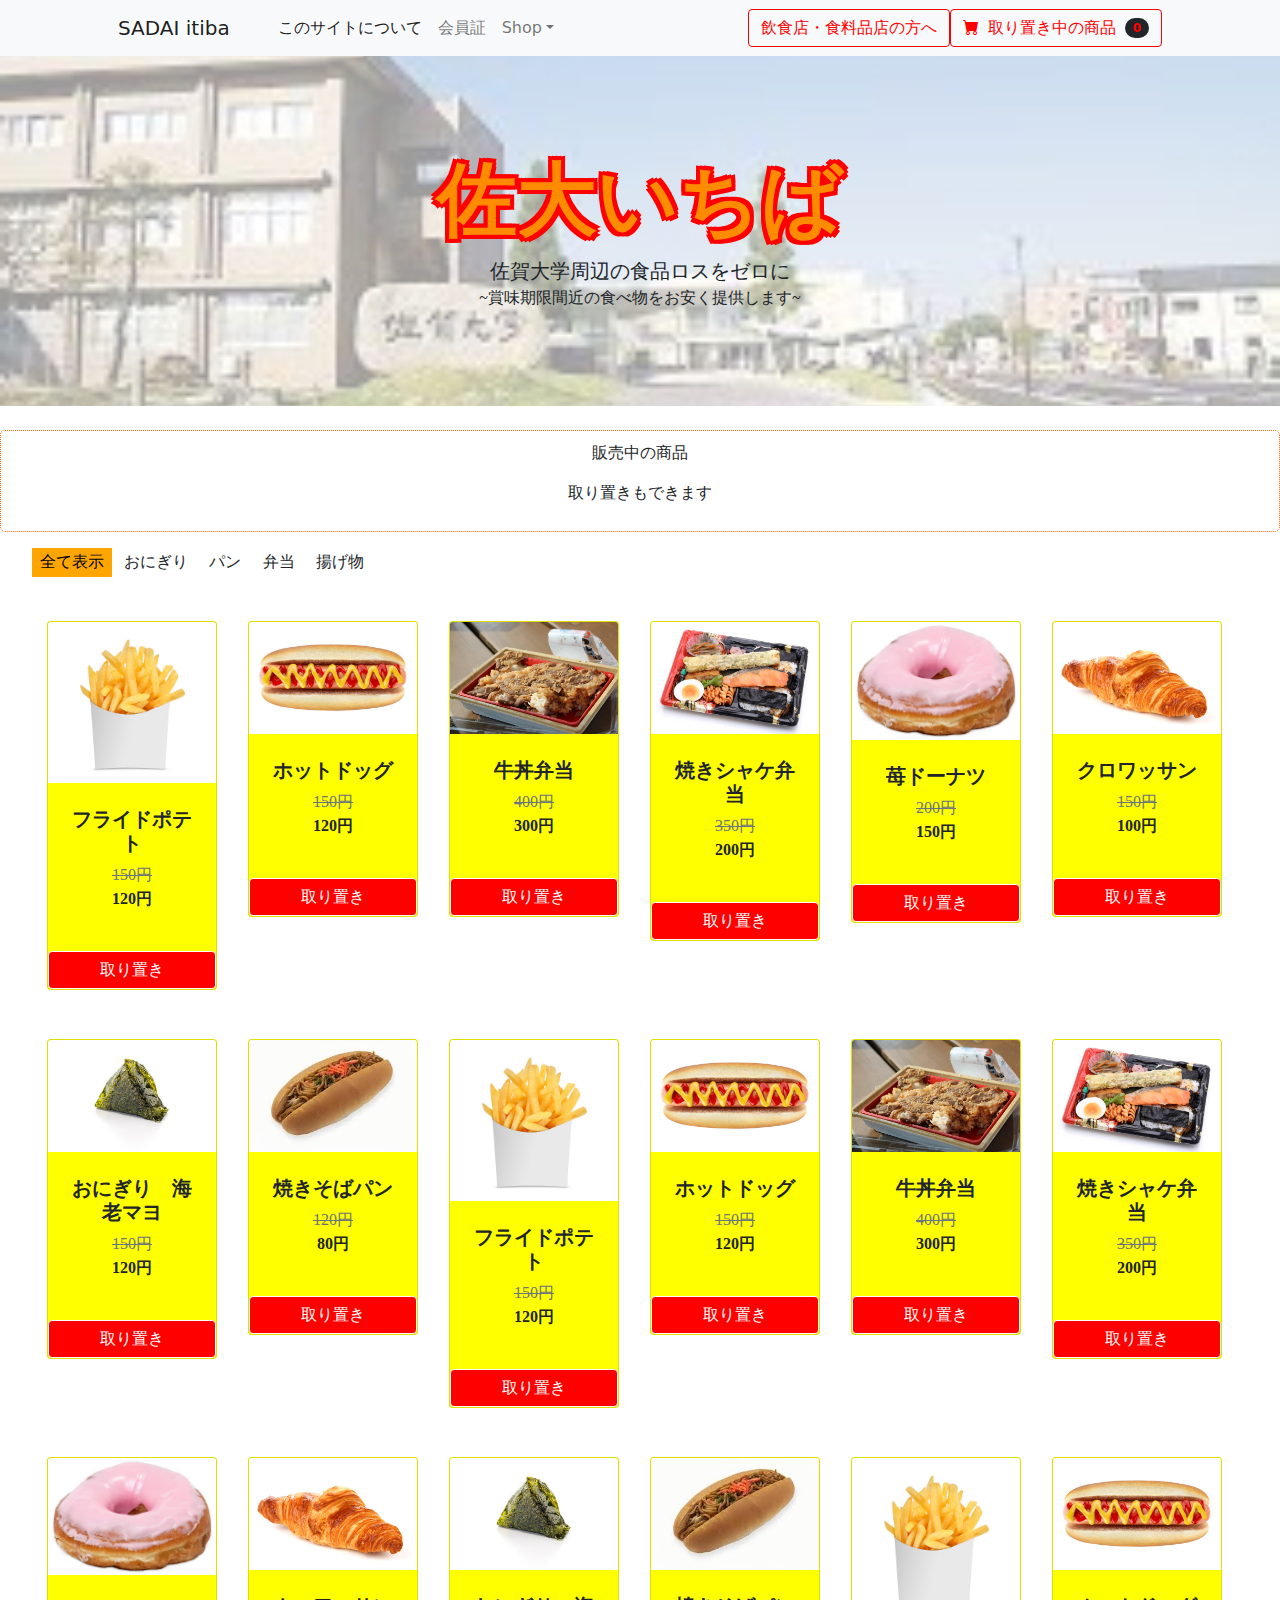
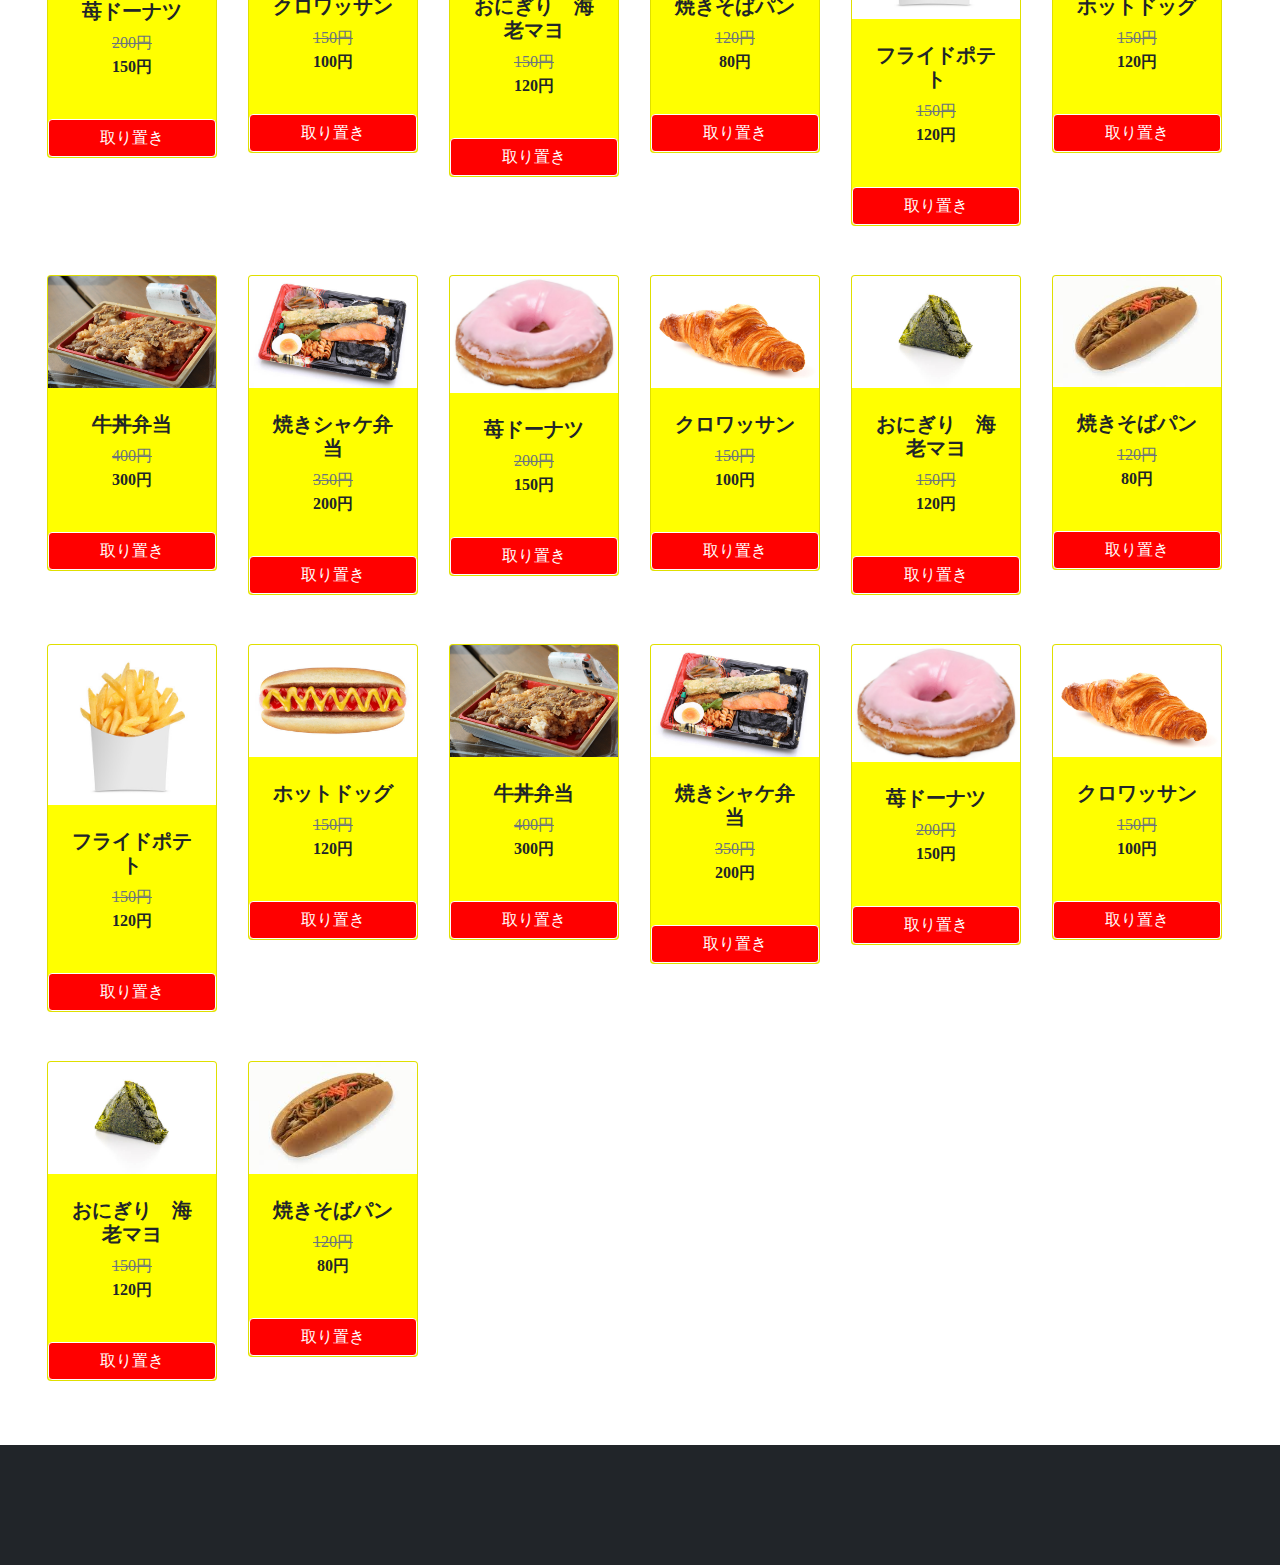
==== commit 803f6689: "デザインなど調整した" ====
--- a/startbootstrap-shop-homepage-gh-pages/index.html
+++ b/startbootstrap-shop-homepage-gh-pages/index.html
@@ -40,15 +40,7 @@
                             </ul>
                         </li>
                     </ul>
-                    <div class="dropdown">
-                      <button class="btn btn-secondary dropdown-toggle" type="button" id="dropdownMenuButton" data-toggle="dropdown" aria-haspopup="true" aria-expanded="false">
-                        食品を持ちよる
-                      </button>
-                      <div class="dropdown-menu" aria-labelledby="dropdownMenuButton">
-                        <a class="dropdown-item" href="motiyori1.html">飲食店、食料品店の方</a>
-                        <!--<a class="dropdown-item" href="motiyori2.html">佐賀大学の学生、職員</a>-->
-                      </div>
-                    </div>
+                    <button type="button" class="btn btn-outline-primary"onclick="location.href='motiyori1.html'">飲食店・食料品店の方へ</button>
                     <form class="d-flex">
                         <button type="button" class="btn btn-outline-primary" onclick="location.href='toriokikakutei.html'">
                           <i class="bi-cart-fill me-1"></i>
@@ -471,7 +463,7 @@
                 </div>
             </div>
             </li>
-            <li class="target" data-category="Red Circle">
+            <li class="target" data-category="Green">
               <div class="col mb-5">
                 <div class="card h-100">
                     <!-- Product image-->
@@ -516,6 +508,1266 @@
 <div class="modal-footer">
   <button type="button" class="btn btn-secondary" data-dismiss="modal">閉じる</button>
   <button type="button" class="btn btn-primary">取り置きする</button>
+</div>
+</div>
+</div>
+</div>
+<li class="target" data-category="Square">
+  <div class="col mb-5">
+    <div class="card h-100">
+        <!-- Product image-->
+        <img class="card-img-top" src="img/potato.jpg" alt="..." />
+        <!-- Product details-->
+        <div class="card-body p-4">
+            <div class="text-center">
+                <!-- Product name-->
+                <h5 class="fw-bolder">フライドポテト</h5>
+                <!-- Product price-->
+                <span class="text-muted text-decoration-line-through">150円</span>
+                <p class="price"><b>120円</b></p>
+            </div>
+        </div>
+          <!-- Button trigger modal -->
+<button type="button" class="btn btn-primary" data-toggle="modal" data-target="#exampleModalCenter4">
+取り置き
+</button>
+
+                  <!-- Modal -->
+<div class="modal fade" id="exampleModalCenter4" tabindex="-1" role="dialog" aria-labelledby="exampleModalCenterTitle" aria-hidden="true">
+<div class="modal-dialog modal-dialog-centered" role="document">
+<div class="modal-content">
+<div class="modal-header">
+<h5 class="modal-title" id="exampleModalCenterTitle">この商品を取り置きしますか？</h5>
+<button type="button" class="close" data-dismiss="modal" aria-label="Close">
+<span aria-hidden="true">&times;</span>
+</button>
+</div>
+<div class="modal-body">
+在庫切れが発生する場合があります
+<div class="card" style="width: 18rem;">
+  <svg class="bd-placeholder-img card-img-top" img src="img/bentou2.jpg" width="106" height="75" preserveAspectRatio="xMidYMid slice" focusable="false" role="img" aria-label="Placeholder: Image cap"><title>Placeholder</title><text x="50%" y="50%" fill="#dee2e6" dy=".3em"><img src="img/bentou2.jpg"/></text></svg>
+  <div class="card-body">
+    <p class="card-text"> <h>焼きシャケ弁当 </h>
+      <p>〜〜コンビニ〇〇店</p>
+      <p class="price"><b>200円</b></p>
+  </div>
+</div>
+</div>
+<div class="modal-footer">
+<button type="button" class="btn btn-secondary" data-dismiss="modal">閉じる</button>
+<button type="button" class="btn btn-primary">取り置きする</button>
+
+</div>
+</div>
+</div>
+</div>
+             
+          </div>
+      </div>
+</li>
+<li class="target" data-category="Green">
+  <div class="col mb-5">
+    <div class="card h-100">
+       
+        <!-- Product image-->
+        <img class="card-img-top" src="img/dog.jpg" alt="..." />
+        <!-- Product details-->
+        <div class="card-body p-4">
+            <div class="text-center">
+                <!-- Product name-->
+                <h5 class="fw-bolder">ホットドッグ</h5>
+                <!-- Product reviews
+                <div class="d-flex justify-content-center small text-warning mb-2">
+                    <div class="bi-star-fill"></div>
+                    <div class="bi-star-fill"></div>
+                    <div class="bi-star-fill"></div>
+                    <div class="bi-star-fill"></div>
+                    <div class="bi-star-fill"></div>
+                </div>
+              -->
+                <!-- Product price-->
+                <span class="text-muted text-decoration-line-through">150円</span>
+                <p class="price"><b>120円</b></p>
+            </div>
+        </div>
+              <!-- Button trigger modal -->
+<button type="button" class="btn btn-primary" data-toggle="modal" data-target="#exampleModalCenter2">
+取り置き
+</button>
+
+            <!-- Modal -->
+<div class="modal fade" id="exampleModalCenter2" tabindex="-1" role="dialog" aria-labelledby="exampleModalCenterTitle" aria-hidden="true">
+<div class="modal-dialog modal-dialog-centered" role="document">
+<div class="modal-content">
+<div class="modal-header">
+<h5 class="modal-title" id="exampleModalCenterTitle">この商品を取り置きしますか？</h5>
+<button type="button" class="close" data-dismiss="modal" aria-label="Close">
+<span aria-hidden="true">&times;</span>
+</button>
+</div>
+<div class="modal-body">
+在庫切れが発生する場合があります
+<div class="card" style="width: 18rem;">
+<svg class="bd-placeholder-img card-img-top" img src="img/dog.jpg" width="106" height="75" preserveAspectRatio="xMidYMid slice" focusable="false" role="img" aria-label="Placeholder: Image cap"><title>Placeholder</title><text x="50%" y="50%" fill="#dee2e6" dy=".3em"><img src="img/dog.jpg"/></text></svg>
+<div class="card-body">
+<p class="card-text"> <h>ホットドッグ </h>
+<p>ーーコンビニ〇〇店</p>
+<p class="price"><b>120円</b></p>
+</div>
+</div>
+</div>
+<div class="modal-footer">
+<button type="button" class="btn btn-secondary" data-dismiss="modal">閉じる</button>
+<button type="button" class="btn btn-primary">取り置きする</button>
+</div>
+</div>
+</div>
+</div>
+    </div>
+</div>
+</li>
+<li class="target" data-category="Red">
+  <div class="col mb-5">
+    <div class="card h-100">            
+        <!-- Product image-->
+        <img class="card-img-top" src="img/bentou1.jpg" alt="..." />
+        <!-- Product details-->
+        <div class="card-body p-4">
+            <div class="text-center">
+                <!-- Product name-->
+                <h5 class="fw-bolder">牛丼弁当</h5>
+                <!-- Product price-->
+                <span class="text-muted text-decoration-line-through">400円</span>
+                <p class="price"><b>300円</b></p>
+            </div>
+        </div>
+        <!-- Button trigger modal -->
+<button type="button" class="btn btn-primary" data-toggle="modal" data-target="#exampleModalCenter3">
+取り置き
+</button>
+
+            <!-- Modal -->
+<div class="modal fade" id="exampleModalCenter3" tabindex="-1" role="dialog" aria-labelledby="exampleModalCenterTitle" aria-hidden="true">
+<div class="modal-dialog modal-dialog-centered" role="document">
+<div class="modal-content">
+<div class="modal-header">
+<h5 class="modal-title" id="exampleModalCenterTitle">この商品を取り置きしますか？</h5>
+<button type="button" class="close" data-dismiss="modal" aria-label="Close">
+<span aria-hidden="true">&times;</span>
+</button>
+</div>
+<div class="modal-body">
+在庫切れが発生する場合があります
+<div class="card" style="width: 18rem;">
+<svg class="bd-placeholder-img card-img-top" img src="img/bentou1.jpg" width="106" height="75" preserveAspectRatio="xMidYMid slice" focusable="false" role="img" aria-label="Placeholder: Image cap"><title>Placeholder</title><text x="50%" y="50%" fill="#dee2e6" dy=".3em"><img src="img/bentou1.jpg"/></text></svg>
+<div class="card-body">
+<p class="card-text"> <h>牛丼弁当</h>
+<p>ーーコンビニ〇〇店</p>
+<p class="price"><b>300円</b></p>
+</div>
+</div>
+</div>
+<div class="modal-footer">
+<button type="button" class="btn btn-secondary" data-dismiss="modal">閉じる</button>
+<button type="button" class="btn btn-primary">取り置きする</button>
+</div>
+</div>
+</div>
+</div>
+    </div>
+</div>
+</li>
+<li class="target" data-category="Red">
+  <div class="col mb-5">
+    <div class="card h-100">
+        <!-- Product image-->
+        <img class="card-img-top" src="img/bentou2.jpg" alt="..." />
+        <!-- Product details-->
+        <div class="card-body p-4">
+            <div class="text-center">
+                <!-- Product name-->
+                <h5 class="fw-bolder">焼きシャケ弁当</h5>
+                
+                <!-- Product price-->
+                <span class="text-muted text-decoration-line-through">350円</span>
+                <p class="price"><b>200円</b></p>
+            </div>
+        </div>
+                        <!-- Button trigger modal -->
+<button type="button" class="btn btn-primary" data-toggle="modal" data-target="#exampleModalCenter4">
+取り置き
+</button>
+
+            <!-- Modal -->
+<div class="modal fade" id="exampleModalCenter4" tabindex="-1" role="dialog" aria-labelledby="exampleModalCenterTitle" aria-hidden="true">
+<div class="modal-dialog modal-dialog-centered" role="document">
+<div class="modal-content">
+<div class="modal-header">
+<h5 class="modal-title" id="exampleModalCenterTitle">この商品を取り置きしますか？</h5>
+<button type="button" class="close" data-dismiss="modal" aria-label="Close">
+<span aria-hidden="true">&times;</span>
+</button>
+</div>
+<div class="modal-body">
+在庫切れが発生する場合があります
+<div class="card" style="width: 18rem;">
+<svg class="bd-placeholder-img card-img-top" img src="img/bentou2.jpg" width="106" height="75" preserveAspectRatio="xMidYMid slice" focusable="false" role="img" aria-label="Placeholder: Image cap"><title>Placeholder</title><text x="50%" y="50%" fill="#dee2e6" dy=".3em"><img src="img/donut.jpg"/></text></svg>
+<div class="card-body">
+<p class="card-text"> <h>ホットドッグ </h>
+<p>ーーコンビニ〇〇店</p>
+<p>¥100</p>
+</div>
+</div>
+</div>
+<div class="modal-footer">
+<button type="button" class="btn btn-secondary" data-dismiss="modal">閉じる</button>
+<button type="button" class="btn btn-primary">取り置きする</button>
+</div>
+</div>
+</div>
+</div>
+    </div>
+</div>
+</li>
+<li class="target" data-category="Green">
+  <div class="col mb-5">
+    <div class="card h-100">
+        <!-- Product image-->
+        <img class="card-img-top" src="img/donut.jpg" alt="..." />
+        <!-- Product details-->
+        <div class="card-body p-4">
+            <div class="text-center">
+                <!-- Product name-->
+                <h5 class="fw-bolder">苺ドーナツ</h5>
+                <!-- Product price-->
+                <span class="text-muted text-decoration-line-through">200円</span>
+                <p class="price"><b>150円</b></p>
+            </div>
+        </div>
+                        <!-- Button trigger modal -->
+<button type="button" class="btn btn-primary" data-toggle="modal" data-target="#exampleModalCenter5">
+取り置き
+</button>
+
+            <!-- Modal -->
+<div class="modal fade" id="exampleModalCenter5" tabindex="-1" role="dialog" aria-labelledby="exampleModalCenterTitle" aria-hidden="true">
+<div class="modal-dialog modal-dialog-centered" role="document">
+<div class="modal-content">
+<div class="modal-header">
+<h5 class="modal-title" id="exampleModalCenterTitle">この商品を取り置きしますか？</h5>
+<button type="button" class="close" data-dismiss="modal" aria-label="Close">
+<span aria-hidden="true">&times;</span>
+</button>
+</div>
+<div class="modal-body">
+在庫切れが発生する場合があります
+<div class="card" style="width: 18rem;">
+<svg class="bd-placeholder-img card-img-top" img src="img/donut.jpg" width="106" height="75" preserveAspectRatio="xMidYMid slice" focusable="false" role="img" aria-label="Placeholder: Image cap"><title>Placeholder</title><text x="50%" y="50%" fill="#dee2e6" dy=".3em"><img src="img/donut.jpg"/></text></svg>
+<div class="card-body">
+<p class="card-text"> <h>ホットドッグ </h>
+<p>ーーコンビニ〇〇店</p>
+<p>¥100</p>
+</div>
+</div>
+</div>
+<div class="modal-footer">
+<button type="button" class="btn btn-secondary" data-dismiss="modal">閉じる</button>
+<button type="button" class="btn btn-primary">取り置きする</button>
+</div>
+</div>
+</div>
+</div>
+    </div>
+</div>
+</li>
+<li class="target" data-category="Green">
+  <div class="col mb-5">
+    <div class="card h-100">
+        <!-- Product image-->
+        <img class="card-img-top" src="img/kurowaxtusan.jpg" alt="..." />
+        <!-- Product details-->
+        <div class="card-body p-4">
+            <div class="text-center">
+                <!-- Product name-->
+                <h5 class="fw-bolder">クロワッサン</h5>
+                <!-- Product price-->
+                <span class="text-muted text-decoration-line-through">150円</span>
+                <p class="price"><b>100円</b></p>
+            </div>
+        </div>
+                        <!-- Button trigger modal -->
+<button type="button" class="btn btn-primary" data-toggle="modal" data-target="#exampleModalCenter6">
+取り置き
+</button>
+
+            <!-- Modal -->
+<div class="modal fade" id="exampleModalCenter6" tabindex="-1" role="dialog" aria-labelledby="exampleModalCenterTitle" aria-hidden="true">
+<div class="modal-dialog modal-dialog-centered" role="document">
+<div class="modal-content">
+<div class="modal-header">
+<h5 class="modal-title" id="exampleModalCenterTitle">この商品を取り置きしますか？</h5>
+<button type="button" class="close" data-dismiss="modal" aria-label="Close">
+<span aria-hidden="true">&times;</span>
+</button>
+</div>
+<div class="modal-body">
+在庫切れが発生する場合があります
+<div class="card" style="width: 18rem;">
+<svg class="bd-placeholder-img card-img-top" img src="img/kurowaxtusan.jpg" width="106" height="75" preserveAspectRatio="xMidYMid slice" focusable="false" role="img" aria-label="Placeholder: Image cap"><title>Placeholder</title><text x="50%" y="50%" fill="#dee2e6" dy=".3em"><img src="img/kurowaxtusan.jpg"/></text></svg>
+<div class="card-body">
+<p class="card-text"> <h>ホットドッグ </h>
+<p>ーーコンビニ〇〇店</p>
+<p>¥100</p>
+</div>
+</div>
+</div>
+<div class="modal-footer">
+<button type="button" class="btn btn-secondary" data-dismiss="modal">閉じる</button>
+<button type="button" class="btn btn-primary">取り置きする</button>
+</div>
+</div>
+</div>
+</div>
+    </div>
+</div>
+</li>
+<li class="target" data-category="Blue">
+  <div class="col mb-5">
+    <div class="card h-100">
+        <!-- Product image-->
+        <img class="card-img-top" src="img/onigiri.jpg" alt="..." />
+        <!-- Product details-->
+        <div class="card-body p-4">
+            <div class="text-center">
+                <!-- Product name-->
+                <h5 class="fw-bolder">おにぎり　海老マヨ</h5>
+               
+                <!-- Product price-->
+                <span class="text-muted text-decoration-line-through">150円</span>
+                <p class="price"><b>120円</b></p>
+            </div>
+        </div>
+                        <!-- Button trigger modal -->
+<button type="button" class="btn btn-primary" data-toggle="modal" data-target="#exampleModalCenter7">
+取り置き
+</button>
+
+            <!-- Modal -->
+<div class="modal fade" id="exampleModalCenter7" tabindex="-1" role="dialog" aria-labelledby="exampleModalCenterTitle" aria-hidden="true">
+<div class="modal-dialog modal-dialog-centered" role="document">
+<div class="modal-content">
+<div class="modal-header">
+<h5 class="modal-title" id="exampleModalCenterTitle">この商品を取り置きしますか？</h5>
+<button type="button" class="close" data-dismiss="modal" aria-label="Close">
+<span aria-hidden="true">&times;</span>
+</button>
+</div>
+<div class="modal-body">
+在庫切れが発生する場合があります
+<div class="card" style="width: 18rem;">
+<svg class="bd-placeholder-img card-img-top" img src="img/onigiri.jpg" width="106" height="75" preserveAspectRatio="xMidYMid slice" focusable="false" role="img" aria-label="Placeholder: Image cap"><title>Placeholder</title><text x="50%" y="50%" fill="#dee2e6" dy=".3em"><img src="img/onigiri.jpg"/></text></svg>
+<div class="card-body">
+<p class="card-text"> <h>ホットドッグ </h>
+<p>ーーコンビニ〇〇店</p>
+<p>¥100</p>
+</div>
+</div>
+</div>
+<div class="modal-footer">
+<button type="button" class="btn btn-secondary" data-dismiss="modal">閉じる</button>
+<button type="button" class="btn btn-primary">取り置きする</button>
+</div>
+</div>
+</div>
+</div>
+    </div>
+</div>
+</li>
+<li class="target" data-category="Red Circle">
+  <div class="col mb-5">
+    <div class="card h-100">
+        <!-- Product image-->
+        <img class="card-img-top" src="img/yakisobapan.jpeg" alt="..." />
+        <!-- Product details-->
+        <div class="card-body p-4">
+            <div class="text-center">
+                <!-- Product name-->
+                <h5 class="fw-bolder">焼きそばパン</h5>
+               
+                <!-- Product price-->
+                <span class="text-muted text-decoration-line-through">120円</span>
+                <p class="price"><b>80円</b></p>
+            </div>
+        </div>
+                        <!-- Button trigger modal -->
+<button type="button" class="btn btn-primary" data-toggle="modal" data-target="#exampleModalCenter8">
+取り置き
+</button>
+
+            <!-- Modal -->
+<div class="modal fade" id="exampleModalCenter8" tabindex="-1" role="dialog" aria-labelledby="exampleModalCenterTitle" aria-hidden="true">
+<div class="modal-dialog modal-dialog-centered" role="document">
+<div class="modal-content">
+<div class="modal-header">
+<h5 class="modal-title" id="exampleModalCenterTitle">この商品を取り置きしますか？</h5>
+<button type="button" class="close" data-dismiss="modal" aria-label="Close">
+<span aria-hidden="true">&times;</span>
+</button>
+</div>
+<div class="modal-body">
+在庫切れが発生する場合があります
+<div class="card" style="width: 18rem;">
+<svg class="bd-placeholder-img card-img-top" img src="img/yakisobapan.jpeg" width="106" height="75" preserveAspectRatio="xMidYMid slice" focusable="false" role="img" aria-label="Placeholder: Image cap"><title>Placeholder</title><text x="50%" y="50%" fill="#dee2e6" dy=".3em"><img src="img/yakisobapan.jpeg"/></text></svg>
+<div class="card-body">
+<p class="card-text"> <h>ホットドッグ </h>
+<p>ーーコンビニ〇〇店</p>
+<p>¥100</p>
+</div>
+</div>
+</div>
+<div class="modal-footer">
+<button type="button" class="btn btn-secondary" data-dismiss="modal">閉じる</button>
+<button type="button" class="btn btn-primary">取り置きする</button>
+</div>
+</div>
+</div>
+</div>
+<li class="target" data-category="Square">
+  <div class="col mb-5">
+    <div class="card h-100">
+        <!-- Product image-->
+        <img class="card-img-top" src="img/potato.jpg" alt="..." />
+        <!-- Product details-->
+        <div class="card-body p-4">
+            <div class="text-center">
+                <!-- Product name-->
+                <h5 class="fw-bolder">フライドポテト</h5>
+                <!-- Product price-->
+                <span class="text-muted text-decoration-line-through">150円</span>
+                <p class="price"><b>120円</b></p>
+            </div>
+        </div>
+          <!-- Button trigger modal -->
+<button type="button" class="btn btn-primary" data-toggle="modal" data-target="#exampleModalCenter4">
+取り置き
+</button>
+
+                  <!-- Modal -->
+<div class="modal fade" id="exampleModalCenter4" tabindex="-1" role="dialog" aria-labelledby="exampleModalCenterTitle" aria-hidden="true">
+<div class="modal-dialog modal-dialog-centered" role="document">
+<div class="modal-content">
+<div class="modal-header">
+<h5 class="modal-title" id="exampleModalCenterTitle">この商品を取り置きしますか？</h5>
+<button type="button" class="close" data-dismiss="modal" aria-label="Close">
+<span aria-hidden="true">&times;</span>
+</button>
+</div>
+<div class="modal-body">
+在庫切れが発生する場合があります
+<div class="card" style="width: 18rem;">
+  <svg class="bd-placeholder-img card-img-top" img src="img/bentou2.jpg" width="106" height="75" preserveAspectRatio="xMidYMid slice" focusable="false" role="img" aria-label="Placeholder: Image cap"><title>Placeholder</title><text x="50%" y="50%" fill="#dee2e6" dy=".3em"><img src="img/bentou2.jpg"/></text></svg>
+  <div class="card-body">
+    <p class="card-text"> <h>焼きシャケ弁当 </h>
+      <p>〜〜コンビニ〇〇店</p>
+      <p class="price"><b>200円</b></p>
+  </div>
+</div>
+</div>
+<div class="modal-footer">
+<button type="button" class="btn btn-secondary" data-dismiss="modal">閉じる</button>
+<button type="button" class="btn btn-primary">取り置きする</button>
+
+</div>
+</div>
+</div>
+</div>
+             
+          </div>
+      </div>
+</li>
+<li class="target" data-category="Green">
+  <div class="col mb-5">
+    <div class="card h-100">
+       
+        <!-- Product image-->
+        <img class="card-img-top" src="img/dog.jpg" alt="..." />
+        <!-- Product details-->
+        <div class="card-body p-4">
+            <div class="text-center">
+                <!-- Product name-->
+                <h5 class="fw-bolder">ホットドッグ</h5>
+                <!-- Product reviews
+                <div class="d-flex justify-content-center small text-warning mb-2">
+                    <div class="bi-star-fill"></div>
+                    <div class="bi-star-fill"></div>
+                    <div class="bi-star-fill"></div>
+                    <div class="bi-star-fill"></div>
+                    <div class="bi-star-fill"></div>
+                </div>
+              -->
+                <!-- Product price-->
+                <span class="text-muted text-decoration-line-through">150円</span>
+                <p class="price"><b>120円</b></p>
+            </div>
+        </div>
+              <!-- Button trigger modal -->
+<button type="button" class="btn btn-primary" data-toggle="modal" data-target="#exampleModalCenter2">
+取り置き
+</button>
+
+            <!-- Modal -->
+<div class="modal fade" id="exampleModalCenter2" tabindex="-1" role="dialog" aria-labelledby="exampleModalCenterTitle" aria-hidden="true">
+<div class="modal-dialog modal-dialog-centered" role="document">
+<div class="modal-content">
+<div class="modal-header">
+<h5 class="modal-title" id="exampleModalCenterTitle">この商品を取り置きしますか？</h5>
+<button type="button" class="close" data-dismiss="modal" aria-label="Close">
+<span aria-hidden="true">&times;</span>
+</button>
+</div>
+<div class="modal-body">
+在庫切れが発生する場合があります
+<div class="card" style="width: 18rem;">
+<svg class="bd-placeholder-img card-img-top" img src="img/dog.jpg" width="106" height="75" preserveAspectRatio="xMidYMid slice" focusable="false" role="img" aria-label="Placeholder: Image cap"><title>Placeholder</title><text x="50%" y="50%" fill="#dee2e6" dy=".3em"><img src="img/dog.jpg"/></text></svg>
+<div class="card-body">
+<p class="card-text"> <h>ホットドッグ </h>
+<p>ーーコンビニ〇〇店</p>
+<p class="price"><b>120円</b></p>
+</div>
+</div>
+</div>
+<div class="modal-footer">
+<button type="button" class="btn btn-secondary" data-dismiss="modal">閉じる</button>
+<button type="button" class="btn btn-primary">取り置きする</button>
+</div>
+</div>
+</div>
+</div>
+    </div>
+</div>
+</li>
+<li class="target" data-category="Red">
+  <div class="col mb-5">
+    <div class="card h-100">            
+        <!-- Product image-->
+        <img class="card-img-top" src="img/bentou1.jpg" alt="..." />
+        <!-- Product details-->
+        <div class="card-body p-4">
+            <div class="text-center">
+                <!-- Product name-->
+                <h5 class="fw-bolder">牛丼弁当</h5>
+                <!-- Product price-->
+                <span class="text-muted text-decoration-line-through">400円</span>
+                <p class="price"><b>300円</b></p>
+            </div>
+        </div>
+        <!-- Button trigger modal -->
+<button type="button" class="btn btn-primary" data-toggle="modal" data-target="#exampleModalCenter3">
+取り置き
+</button>
+
+            <!-- Modal -->
+<div class="modal fade" id="exampleModalCenter3" tabindex="-1" role="dialog" aria-labelledby="exampleModalCenterTitle" aria-hidden="true">
+<div class="modal-dialog modal-dialog-centered" role="document">
+<div class="modal-content">
+<div class="modal-header">
+<h5 class="modal-title" id="exampleModalCenterTitle">この商品を取り置きしますか？</h5>
+<button type="button" class="close" data-dismiss="modal" aria-label="Close">
+<span aria-hidden="true">&times;</span>
+</button>
+</div>
+<div class="modal-body">
+在庫切れが発生する場合があります
+<div class="card" style="width: 18rem;">
+<svg class="bd-placeholder-img card-img-top" img src="img/bentou1.jpg" width="106" height="75" preserveAspectRatio="xMidYMid slice" focusable="false" role="img" aria-label="Placeholder: Image cap"><title>Placeholder</title><text x="50%" y="50%" fill="#dee2e6" dy=".3em"><img src="img/bentou1.jpg"/></text></svg>
+<div class="card-body">
+<p class="card-text"> <h>牛丼弁当</h>
+<p>ーーコンビニ〇〇店</p>
+<p class="price"><b>300円</b></p>
+</div>
+</div>
+</div>
+<div class="modal-footer">
+<button type="button" class="btn btn-secondary" data-dismiss="modal">閉じる</button>
+<button type="button" class="btn btn-primary">取り置きする</button>
+</div>
+</div>
+</div>
+</div>
+    </div>
+</div>
+</li>
+<li class="target" data-category="Red">
+  <div class="col mb-5">
+    <div class="card h-100">
+        <!-- Product image-->
+        <img class="card-img-top" src="img/bentou2.jpg" alt="..." />
+        <!-- Product details-->
+        <div class="card-body p-4">
+            <div class="text-center">
+                <!-- Product name-->
+                <h5 class="fw-bolder">焼きシャケ弁当</h5>
+                
+                <!-- Product price-->
+                <span class="text-muted text-decoration-line-through">350円</span>
+                <p class="price"><b>200円</b></p>
+            </div>
+        </div>
+                        <!-- Button trigger modal -->
+<button type="button" class="btn btn-primary" data-toggle="modal" data-target="#exampleModalCenter4">
+取り置き
+</button>
+
+            <!-- Modal -->
+<div class="modal fade" id="exampleModalCenter4" tabindex="-1" role="dialog" aria-labelledby="exampleModalCenterTitle" aria-hidden="true">
+<div class="modal-dialog modal-dialog-centered" role="document">
+<div class="modal-content">
+<div class="modal-header">
+<h5 class="modal-title" id="exampleModalCenterTitle">この商品を取り置きしますか？</h5>
+<button type="button" class="close" data-dismiss="modal" aria-label="Close">
+<span aria-hidden="true">&times;</span>
+</button>
+</div>
+<div class="modal-body">
+在庫切れが発生する場合があります
+<div class="card" style="width: 18rem;">
+<svg class="bd-placeholder-img card-img-top" img src="img/bentou2.jpg" width="106" height="75" preserveAspectRatio="xMidYMid slice" focusable="false" role="img" aria-label="Placeholder: Image cap"><title>Placeholder</title><text x="50%" y="50%" fill="#dee2e6" dy=".3em"><img src="img/donut.jpg"/></text></svg>
+<div class="card-body">
+<p class="card-text"> <h>ホットドッグ </h>
+<p>ーーコンビニ〇〇店</p>
+<p>¥100</p>
+</div>
+</div>
+</div>
+<div class="modal-footer">
+<button type="button" class="btn btn-secondary" data-dismiss="modal">閉じる</button>
+<button type="button" class="btn btn-primary">取り置きする</button>
+</div>
+</div>
+</div>
+</div>
+    </div>
+</div>
+</li>
+<li class="target" data-category="Green">
+  <div class="col mb-5">
+    <div class="card h-100">
+        <!-- Product image-->
+        <img class="card-img-top" src="img/donut.jpg" alt="..." />
+        <!-- Product details-->
+        <div class="card-body p-4">
+            <div class="text-center">
+                <!-- Product name-->
+                <h5 class="fw-bolder">苺ドーナツ</h5>
+                <!-- Product price-->
+                <span class="text-muted text-decoration-line-through">200円</span>
+                <p class="price"><b>150円</b></p>
+            </div>
+        </div>
+                        <!-- Button trigger modal -->
+<button type="button" class="btn btn-primary" data-toggle="modal" data-target="#exampleModalCenter5">
+取り置き
+</button>
+
+            <!-- Modal -->
+<div class="modal fade" id="exampleModalCenter5" tabindex="-1" role="dialog" aria-labelledby="exampleModalCenterTitle" aria-hidden="true">
+<div class="modal-dialog modal-dialog-centered" role="document">
+<div class="modal-content">
+<div class="modal-header">
+<h5 class="modal-title" id="exampleModalCenterTitle">この商品を取り置きしますか？</h5>
+<button type="button" class="close" data-dismiss="modal" aria-label="Close">
+<span aria-hidden="true">&times;</span>
+</button>
+</div>
+<div class="modal-body">
+在庫切れが発生する場合があります
+<div class="card" style="width: 18rem;">
+<svg class="bd-placeholder-img card-img-top" img src="img/donut.jpg" width="106" height="75" preserveAspectRatio="xMidYMid slice" focusable="false" role="img" aria-label="Placeholder: Image cap"><title>Placeholder</title><text x="50%" y="50%" fill="#dee2e6" dy=".3em"><img src="img/donut.jpg"/></text></svg>
+<div class="card-body">
+<p class="card-text"> <h>ホットドッグ </h>
+<p>ーーコンビニ〇〇店</p>
+<p>¥100</p>
+</div>
+</div>
+</div>
+<div class="modal-footer">
+<button type="button" class="btn btn-secondary" data-dismiss="modal">閉じる</button>
+<button type="button" class="btn btn-primary">取り置きする</button>
+</div>
+</div>
+</div>
+</div>
+    </div>
+</div>
+</li>
+<li class="target" data-category="Green">
+  <div class="col mb-5">
+    <div class="card h-100">
+        <!-- Product image-->
+        <img class="card-img-top" src="img/kurowaxtusan.jpg" alt="..." />
+        <!-- Product details-->
+        <div class="card-body p-4">
+            <div class="text-center">
+                <!-- Product name-->
+                <h5 class="fw-bolder">クロワッサン</h5>
+                <!-- Product price-->
+                <span class="text-muted text-decoration-line-through">150円</span>
+                <p class="price"><b>100円</b></p>
+            </div>
+        </div>
+                        <!-- Button trigger modal -->
+<button type="button" class="btn btn-primary" data-toggle="modal" data-target="#exampleModalCenter6">
+取り置き
+</button>
+
+            <!-- Modal -->
+<div class="modal fade" id="exampleModalCenter6" tabindex="-1" role="dialog" aria-labelledby="exampleModalCenterTitle" aria-hidden="true">
+<div class="modal-dialog modal-dialog-centered" role="document">
+<div class="modal-content">
+<div class="modal-header">
+<h5 class="modal-title" id="exampleModalCenterTitle">この商品を取り置きしますか？</h5>
+<button type="button" class="close" data-dismiss="modal" aria-label="Close">
+<span aria-hidden="true">&times;</span>
+</button>
+</div>
+<div class="modal-body">
+在庫切れが発生する場合があります
+<div class="card" style="width: 18rem;">
+<svg class="bd-placeholder-img card-img-top" img src="img/kurowaxtusan.jpg" width="106" height="75" preserveAspectRatio="xMidYMid slice" focusable="false" role="img" aria-label="Placeholder: Image cap"><title>Placeholder</title><text x="50%" y="50%" fill="#dee2e6" dy=".3em"><img src="img/kurowaxtusan.jpg"/></text></svg>
+<div class="card-body">
+<p class="card-text"> <h>ホットドッグ </h>
+<p>ーーコンビニ〇〇店</p>
+<p>¥100</p>
+</div>
+</div>
+</div>
+<div class="modal-footer">
+<button type="button" class="btn btn-secondary" data-dismiss="modal">閉じる</button>
+<button type="button" class="btn btn-primary">取り置きする</button>
+</div>
+</div>
+</div>
+</div>
+    </div>
+</div>
+</li>
+<li class="target" data-category="Blue">
+  <div class="col mb-5">
+    <div class="card h-100">
+        <!-- Product image-->
+        <img class="card-img-top" src="img/onigiri.jpg" alt="..." />
+        <!-- Product details-->
+        <div class="card-body p-4">
+            <div class="text-center">
+                <!-- Product name-->
+                <h5 class="fw-bolder">おにぎり　海老マヨ</h5>
+               
+                <!-- Product price-->
+                <span class="text-muted text-decoration-line-through">150円</span>
+                <p class="price"><b>120円</b></p>
+            </div>
+        </div>
+                        <!-- Button trigger modal -->
+<button type="button" class="btn btn-primary" data-toggle="modal" data-target="#exampleModalCenter7">
+取り置き
+</button>
+
+            <!-- Modal -->
+<div class="modal fade" id="exampleModalCenter7" tabindex="-1" role="dialog" aria-labelledby="exampleModalCenterTitle" aria-hidden="true">
+<div class="modal-dialog modal-dialog-centered" role="document">
+<div class="modal-content">
+<div class="modal-header">
+<h5 class="modal-title" id="exampleModalCenterTitle">この商品を取り置きしますか？</h5>
+<button type="button" class="close" data-dismiss="modal" aria-label="Close">
+<span aria-hidden="true">&times;</span>
+</button>
+</div>
+<div class="modal-body">
+在庫切れが発生する場合があります
+<div class="card" style="width: 18rem;">
+<svg class="bd-placeholder-img card-img-top" img src="img/onigiri.jpg" width="106" height="75" preserveAspectRatio="xMidYMid slice" focusable="false" role="img" aria-label="Placeholder: Image cap"><title>Placeholder</title><text x="50%" y="50%" fill="#dee2e6" dy=".3em"><img src="img/onigiri.jpg"/></text></svg>
+<div class="card-body">
+<p class="card-text"> <h>ホットドッグ </h>
+<p>ーーコンビニ〇〇店</p>
+<p>¥100</p>
+</div>
+</div>
+</div>
+<div class="modal-footer">
+<button type="button" class="btn btn-secondary" data-dismiss="modal">閉じる</button>
+<button type="button" class="btn btn-primary">取り置きする</button>
+</div>
+</div>
+</div>
+</div>
+    </div>
+</div>
+</li>
+<li class="target" data-category="Red Circle">
+  <div class="col mb-5">
+    <div class="card h-100">
+        <!-- Product image-->
+        <img class="card-img-top" src="img/yakisobapan.jpeg" alt="..." />
+        <!-- Product details-->
+        <div class="card-body p-4">
+            <div class="text-center">
+                <!-- Product name-->
+                <h5 class="fw-bolder">焼きそばパン</h5>
+               
+                <!-- Product price-->
+                <span class="text-muted text-decoration-line-through">120円</span>
+                <p class="price"><b>80円</b></p>
+            </div>
+        </div>
+                        <!-- Button trigger modal -->
+<button type="button" class="btn btn-primary" data-toggle="modal" data-target="#exampleModalCenter8">
+取り置き
+</button>
+
+            <!-- Modal -->
+<div class="modal fade" id="exampleModalCenter8" tabindex="-1" role="dialog" aria-labelledby="exampleModalCenterTitle" aria-hidden="true">
+<div class="modal-dialog modal-dialog-centered" role="document">
+<div class="modal-content">
+<div class="modal-header">
+<h5 class="modal-title" id="exampleModalCenterTitle">この商品を取り置きしますか？</h5>
+<button type="button" class="close" data-dismiss="modal" aria-label="Close">
+<span aria-hidden="true">&times;</span>
+</button>
+</div>
+<div class="modal-body">
+在庫切れが発生する場合があります
+<div class="card" style="width: 18rem;">
+<svg class="bd-placeholder-img card-img-top" img src="img/yakisobapan.jpeg" width="106" height="75" preserveAspectRatio="xMidYMid slice" focusable="false" role="img" aria-label="Placeholder: Image cap"><title>Placeholder</title><text x="50%" y="50%" fill="#dee2e6" dy=".3em"><img src="img/yakisobapan.jpeg"/></text></svg>
+<div class="card-body">
+<p class="card-text"> <h>ホットドッグ </h>
+<p>ーーコンビニ〇〇店</p>
+<p>¥100</p>
+</div>
+</div>
+</div>
+<div class="modal-footer">
+<button type="button" class="btn btn-secondary" data-dismiss="modal">閉じる</button>
+<button type="button" class="btn btn-primary">取り置きする</button>
+</div>
+</div>
+</div>
+</div>
+<li class="target" data-category="Square">
+  <div class="col mb-5">
+    <div class="card h-100">
+        <!-- Product image-->
+        <img class="card-img-top" src="img/potato.jpg" alt="..." />
+        <!-- Product details-->
+        <div class="card-body p-4">
+            <div class="text-center">
+                <!-- Product name-->
+                <h5 class="fw-bolder">フライドポテト</h5>
+                <!-- Product price-->
+                <span class="text-muted text-decoration-line-through">150円</span>
+                <p class="price"><b>120円</b></p>
+            </div>
+        </div>
+          <!-- Button trigger modal -->
+<button type="button" class="btn btn-primary" data-toggle="modal" data-target="#exampleModalCenter4">
+取り置き
+</button>
+
+                  <!-- Modal -->
+<div class="modal fade" id="exampleModalCenter4" tabindex="-1" role="dialog" aria-labelledby="exampleModalCenterTitle" aria-hidden="true">
+<div class="modal-dialog modal-dialog-centered" role="document">
+<div class="modal-content">
+<div class="modal-header">
+<h5 class="modal-title" id="exampleModalCenterTitle">この商品を取り置きしますか？</h5>
+<button type="button" class="close" data-dismiss="modal" aria-label="Close">
+<span aria-hidden="true">&times;</span>
+</button>
+</div>
+<div class="modal-body">
+在庫切れが発生する場合があります
+<div class="card" style="width: 18rem;">
+  <svg class="bd-placeholder-img card-img-top" img src="img/bentou2.jpg" width="106" height="75" preserveAspectRatio="xMidYMid slice" focusable="false" role="img" aria-label="Placeholder: Image cap"><title>Placeholder</title><text x="50%" y="50%" fill="#dee2e6" dy=".3em"><img src="img/bentou2.jpg"/></text></svg>
+  <div class="card-body">
+    <p class="card-text"> <h>焼きシャケ弁当 </h>
+      <p>〜〜コンビニ〇〇店</p>
+      <p class="price"><b>200円</b></p>
+  </div>
+</div>
+</div>
+<div class="modal-footer">
+<button type="button" class="btn btn-secondary" data-dismiss="modal">閉じる</button>
+<button type="button" class="btn btn-primary">取り置きする</button>
+
+</div>
+</div>
+</div>
+</div>
+             
+          </div>
+      </div>
+</li>
+<li class="target" data-category="Green">
+  <div class="col mb-5">
+    <div class="card h-100">
+       
+        <!-- Product image-->
+        <img class="card-img-top" src="img/dog.jpg" alt="..." />
+        <!-- Product details-->
+        <div class="card-body p-4">
+            <div class="text-center">
+                <!-- Product name-->
+                <h5 class="fw-bolder">ホットドッグ</h5>
+                <!-- Product reviews
+                <div class="d-flex justify-content-center small text-warning mb-2">
+                    <div class="bi-star-fill"></div>
+                    <div class="bi-star-fill"></div>
+                    <div class="bi-star-fill"></div>
+                    <div class="bi-star-fill"></div>
+                    <div class="bi-star-fill"></div>
+                </div>
+              -->
+                <!-- Product price-->
+                <span class="text-muted text-decoration-line-through">150円</span>
+                <p class="price"><b>120円</b></p>
+            </div>
+        </div>
+              <!-- Button trigger modal -->
+<button type="button" class="btn btn-primary" data-toggle="modal" data-target="#exampleModalCenter2">
+取り置き
+</button>
+
+            <!-- Modal -->
+<div class="modal fade" id="exampleModalCenter2" tabindex="-1" role="dialog" aria-labelledby="exampleModalCenterTitle" aria-hidden="true">
+<div class="modal-dialog modal-dialog-centered" role="document">
+<div class="modal-content">
+<div class="modal-header">
+<h5 class="modal-title" id="exampleModalCenterTitle">この商品を取り置きしますか？</h5>
+<button type="button" class="close" data-dismiss="modal" aria-label="Close">
+<span aria-hidden="true">&times;</span>
+</button>
+</div>
+<div class="modal-body">
+在庫切れが発生する場合があります
+<div class="card" style="width: 18rem;">
+<svg class="bd-placeholder-img card-img-top" img src="img/dog.jpg" width="106" height="75" preserveAspectRatio="xMidYMid slice" focusable="false" role="img" aria-label="Placeholder: Image cap"><title>Placeholder</title><text x="50%" y="50%" fill="#dee2e6" dy=".3em"><img src="img/dog.jpg"/></text></svg>
+<div class="card-body">
+<p class="card-text"> <h>ホットドッグ </h>
+<p>ーーコンビニ〇〇店</p>
+<p class="price"><b>120円</b></p>
+</div>
+</div>
+</div>
+<div class="modal-footer">
+<button type="button" class="btn btn-secondary" data-dismiss="modal">閉じる</button>
+<button type="button" class="btn btn-primary">取り置きする</button>
+</div>
+</div>
+</div>
+</div>
+    </div>
+</div>
+</li>
+<li class="target" data-category="Red">
+  <div class="col mb-5">
+    <div class="card h-100">            
+        <!-- Product image-->
+        <img class="card-img-top" src="img/bentou1.jpg" alt="..." />
+        <!-- Product details-->
+        <div class="card-body p-4">
+            <div class="text-center">
+                <!-- Product name-->
+                <h5 class="fw-bolder">牛丼弁当</h5>
+                <!-- Product price-->
+                <span class="text-muted text-decoration-line-through">400円</span>
+                <p class="price"><b>300円</b></p>
+            </div>
+        </div>
+        <!-- Button trigger modal -->
+<button type="button" class="btn btn-primary" data-toggle="modal" data-target="#exampleModalCenter3">
+取り置き
+</button>
+
+            <!-- Modal -->
+<div class="modal fade" id="exampleModalCenter3" tabindex="-1" role="dialog" aria-labelledby="exampleModalCenterTitle" aria-hidden="true">
+<div class="modal-dialog modal-dialog-centered" role="document">
+<div class="modal-content">
+<div class="modal-header">
+<h5 class="modal-title" id="exampleModalCenterTitle">この商品を取り置きしますか？</h5>
+<button type="button" class="close" data-dismiss="modal" aria-label="Close">
+<span aria-hidden="true">&times;</span>
+</button>
+</div>
+<div class="modal-body">
+在庫切れが発生する場合があります
+<div class="card" style="width: 18rem;">
+<svg class="bd-placeholder-img card-img-top" img src="img/bentou1.jpg" width="106" height="75" preserveAspectRatio="xMidYMid slice" focusable="false" role="img" aria-label="Placeholder: Image cap"><title>Placeholder</title><text x="50%" y="50%" fill="#dee2e6" dy=".3em"><img src="img/bentou1.jpg"/></text></svg>
+<div class="card-body">
+<p class="card-text"> <h>牛丼弁当</h>
+<p>ーーコンビニ〇〇店</p>
+<p class="price"><b>300円</b></p>
+</div>
+</div>
+</div>
+<div class="modal-footer">
+<button type="button" class="btn btn-secondary" data-dismiss="modal">閉じる</button>
+<button type="button" class="btn btn-primary">取り置きする</button>
+</div>
+</div>
+</div>
+</div>
+    </div>
+</div>
+</li>
+<li class="target" data-category="Red">
+  <div class="col mb-5">
+    <div class="card h-100">
+        <!-- Product image-->
+        <img class="card-img-top" src="img/bentou2.jpg" alt="..." />
+        <!-- Product details-->
+        <div class="card-body p-4">
+            <div class="text-center">
+                <!-- Product name-->
+                <h5 class="fw-bolder">焼きシャケ弁当</h5>
+                
+                <!-- Product price-->
+                <span class="text-muted text-decoration-line-through">350円</span>
+                <p class="price"><b>200円</b></p>
+            </div>
+        </div>
+                        <!-- Button trigger modal -->
+<button type="button" class="btn btn-primary" data-toggle="modal" data-target="#exampleModalCenter4">
+取り置き
+</button>
+
+            <!-- Modal -->
+<div class="modal fade" id="exampleModalCenter4" tabindex="-1" role="dialog" aria-labelledby="exampleModalCenterTitle" aria-hidden="true">
+<div class="modal-dialog modal-dialog-centered" role="document">
+<div class="modal-content">
+<div class="modal-header">
+<h5 class="modal-title" id="exampleModalCenterTitle">この商品を取り置きしますか？</h5>
+<button type="button" class="close" data-dismiss="modal" aria-label="Close">
+<span aria-hidden="true">&times;</span>
+</button>
+</div>
+<div class="modal-body">
+在庫切れが発生する場合があります
+<div class="card" style="width: 18rem;">
+<svg class="bd-placeholder-img card-img-top" img src="img/bentou2.jpg" width="106" height="75" preserveAspectRatio="xMidYMid slice" focusable="false" role="img" aria-label="Placeholder: Image cap"><title>Placeholder</title><text x="50%" y="50%" fill="#dee2e6" dy=".3em"><img src="img/donut.jpg"/></text></svg>
+<div class="card-body">
+<p class="card-text"> <h>ホットドッグ </h>
+<p>ーーコンビニ〇〇店</p>
+<p>¥100</p>
+</div>
+</div>
+</div>
+<div class="modal-footer">
+<button type="button" class="btn btn-secondary" data-dismiss="modal">閉じる</button>
+<button type="button" class="btn btn-primary">取り置きする</button>
+</div>
+</div>
+</div>
+</div>
+    </div>
+</div>
+</li>
+<li class="target" data-category="Green">
+  <div class="col mb-5">
+    <div class="card h-100">
+        <!-- Product image-->
+        <img class="card-img-top" src="img/donut.jpg" alt="..." />
+        <!-- Product details-->
+        <div class="card-body p-4">
+            <div class="text-center">
+                <!-- Product name-->
+                <h5 class="fw-bolder">苺ドーナツ</h5>
+                <!-- Product price-->
+                <span class="text-muted text-decoration-line-through">200円</span>
+                <p class="price"><b>150円</b></p>
+            </div>
+        </div>
+                        <!-- Button trigger modal -->
+<button type="button" class="btn btn-primary" data-toggle="modal" data-target="#exampleModalCenter5">
+取り置き
+</button>
+
+            <!-- Modal -->
+<div class="modal fade" id="exampleModalCenter5" tabindex="-1" role="dialog" aria-labelledby="exampleModalCenterTitle" aria-hidden="true">
+<div class="modal-dialog modal-dialog-centered" role="document">
+<div class="modal-content">
+<div class="modal-header">
+<h5 class="modal-title" id="exampleModalCenterTitle">この商品を取り置きしますか？</h5>
+<button type="button" class="close" data-dismiss="modal" aria-label="Close">
+<span aria-hidden="true">&times;</span>
+</button>
+</div>
+<div class="modal-body">
+在庫切れが発生する場合があります
+<div class="card" style="width: 18rem;">
+<svg class="bd-placeholder-img card-img-top" img src="img/donut.jpg" width="106" height="75" preserveAspectRatio="xMidYMid slice" focusable="false" role="img" aria-label="Placeholder: Image cap"><title>Placeholder</title><text x="50%" y="50%" fill="#dee2e6" dy=".3em"><img src="img/donut.jpg"/></text></svg>
+<div class="card-body">
+<p class="card-text"> <h>ホットドッグ </h>
+<p>ーーコンビニ〇〇店</p>
+<p>¥100</p>
+</div>
+</div>
+</div>
+<div class="modal-footer">
+<button type="button" class="btn btn-secondary" data-dismiss="modal">閉じる</button>
+<button type="button" class="btn btn-primary">取り置きする</button>
+</div>
+</div>
+</div>
+</div>
+    </div>
+</div>
+</li>
+<li class="target" data-category="Green">
+  <div class="col mb-5">
+    <div class="card h-100">
+        <!-- Product image-->
+        <img class="card-img-top" src="img/kurowaxtusan.jpg" alt="..." />
+        <!-- Product details-->
+        <div class="card-body p-4">
+            <div class="text-center">
+                <!-- Product name-->
+                <h5 class="fw-bolder">クロワッサン</h5>
+                <!-- Product price-->
+                <span class="text-muted text-decoration-line-through">150円</span>
+                <p class="price"><b>100円</b></p>
+            </div>
+        </div>
+                        <!-- Button trigger modal -->
+<button type="button" class="btn btn-primary" data-toggle="modal" data-target="#exampleModalCenter6">
+取り置き
+</button>
+
+            <!-- Modal -->
+<div class="modal fade" id="exampleModalCenter6" tabindex="-1" role="dialog" aria-labelledby="exampleModalCenterTitle" aria-hidden="true">
+<div class="modal-dialog modal-dialog-centered" role="document">
+<div class="modal-content">
+<div class="modal-header">
+<h5 class="modal-title" id="exampleModalCenterTitle">この商品を取り置きしますか？</h5>
+<button type="button" class="close" data-dismiss="modal" aria-label="Close">
+<span aria-hidden="true">&times;</span>
+</button>
+</div>
+<div class="modal-body">
+在庫切れが発生する場合があります
+<div class="card" style="width: 18rem;">
+<svg class="bd-placeholder-img card-img-top" img src="img/kurowaxtusan.jpg" width="106" height="75" preserveAspectRatio="xMidYMid slice" focusable="false" role="img" aria-label="Placeholder: Image cap"><title>Placeholder</title><text x="50%" y="50%" fill="#dee2e6" dy=".3em"><img src="img/kurowaxtusan.jpg"/></text></svg>
+<div class="card-body">
+<p class="card-text"> <h>ホットドッグ </h>
+<p>ーーコンビニ〇〇店</p>
+<p>¥100</p>
+</div>
+</div>
+</div>
+<div class="modal-footer">
+<button type="button" class="btn btn-secondary" data-dismiss="modal">閉じる</button>
+<button type="button" class="btn btn-primary">取り置きする</button>
+</div>
+</div>
+</div>
+</div>
+    </div>
+</div>
+</li>
+<li class="target" data-category="Blue">
+  <div class="col mb-5">
+    <div class="card h-100">
+        <!-- Product image-->
+        <img class="card-img-top" src="img/onigiri.jpg" alt="..." />
+        <!-- Product details-->
+        <div class="card-body p-4">
+            <div class="text-center">
+                <!-- Product name-->
+                <h5 class="fw-bolder">おにぎり　海老マヨ</h5>
+               
+                <!-- Product price-->
+                <span class="text-muted text-decoration-line-through">150円</span>
+                <p class="price"><b>120円</b></p>
+            </div>
+        </div>
+                        <!-- Button trigger modal -->
+<button type="button" class="btn btn-primary" data-toggle="modal" data-target="#exampleModalCenter7">
+取り置き
+</button>
+
+            <!-- Modal -->
+<div class="modal fade" id="exampleModalCenter7" tabindex="-1" role="dialog" aria-labelledby="exampleModalCenterTitle" aria-hidden="true">
+<div class="modal-dialog modal-dialog-centered" role="document">
+<div class="modal-content">
+<div class="modal-header">
+<h5 class="modal-title" id="exampleModalCenterTitle">この商品を取り置きしますか？</h5>
+<button type="button" class="close" data-dismiss="modal" aria-label="Close">
+<span aria-hidden="true">&times;</span>
+</button>
+</div>
+<div class="modal-body">
+在庫切れが発生する場合があります
+<div class="card" style="width: 18rem;">
+<svg class="bd-placeholder-img card-img-top" img src="img/onigiri.jpg" width="106" height="75" preserveAspectRatio="xMidYMid slice" focusable="false" role="img" aria-label="Placeholder: Image cap"><title>Placeholder</title><text x="50%" y="50%" fill="#dee2e6" dy=".3em"><img src="img/onigiri.jpg"/></text></svg>
+<div class="card-body">
+<p class="card-text"> <h>ホットドッグ </h>
+<p>ーーコンビニ〇〇店</p>
+<p>¥100</p>
+</div>
+</div>
+</div>
+<div class="modal-footer">
+<button type="button" class="btn btn-secondary" data-dismiss="modal">閉じる</button>
+<button type="button" class="btn btn-primary">取り置きする</button>
+</div>
+</div>
+</div>
+</div>
+    </div>
+</div>
+</li>
+<li class="target" data-category="Red Circle">
+  <div class="col mb-5">
+    <div class="card h-100">
+        <!-- Product image-->
+        <img class="card-img-top" src="img/yakisobapan.jpeg" alt="..." />
+        <!-- Product details-->
+        <div class="card-body p-4">
+            <div class="text-center">
+                <!-- Product name-->
+                <h5 class="fw-bolder">焼きそばパン</h5>
+               
+                <!-- Product price-->
+                <span class="text-muted text-decoration-line-through">120円</span>
+                <p class="price"><b>80円</b></p>
+            </div>
+        </div>
+                        <!-- Button trigger modal -->
+<button type="button" class="btn btn-primary" data-toggle="modal" data-target="#exampleModalCenter8">
+取り置き
+</button>
+
+            <!-- Modal -->
+<div class="modal fade" id="exampleModalCenter8" tabindex="-1" role="dialog" aria-labelledby="exampleModalCenterTitle" aria-hidden="true">
+<div class="modal-dialog modal-dialog-centered" role="document">
+<div class="modal-content">
+<div class="modal-header">
+<h5 class="modal-title" id="exampleModalCenterTitle">この商品を取り置きしますか？</h5>
+<button type="button" class="close" data-dismiss="modal" aria-label="Close">
+<span aria-hidden="true">&times;</span>
+</button>
+</div>
+<div class="modal-body">
+在庫切れが発生する場合があります
+<div class="card" style="width: 18rem;">
+<svg class="bd-placeholder-img card-img-top" img src="img/yakisobapan.jpeg" width="106" height="75" preserveAspectRatio="xMidYMid slice" focusable="false" role="img" aria-label="Placeholder: Image cap"><title>Placeholder</title><text x="50%" y="50%" fill="#dee2e6" dy=".3em"><img src="img/yakisobapan.jpeg"/></text></svg>
+<div class="card-body">
+<p class="card-text"> <h>ホットドッグ </h>
+<p>ーーコンビニ〇〇店</p>
+<p>¥100</p>
+</div>
+</div>
+</div>
+<div class="modal-footer">
+<button type="button" class="btn btn-secondary" data-dismiss="modal">閉じる</button>
+<button type="button" class="btn btn-primary">取り置きする</button>
 </div>
 </div>
 </div>
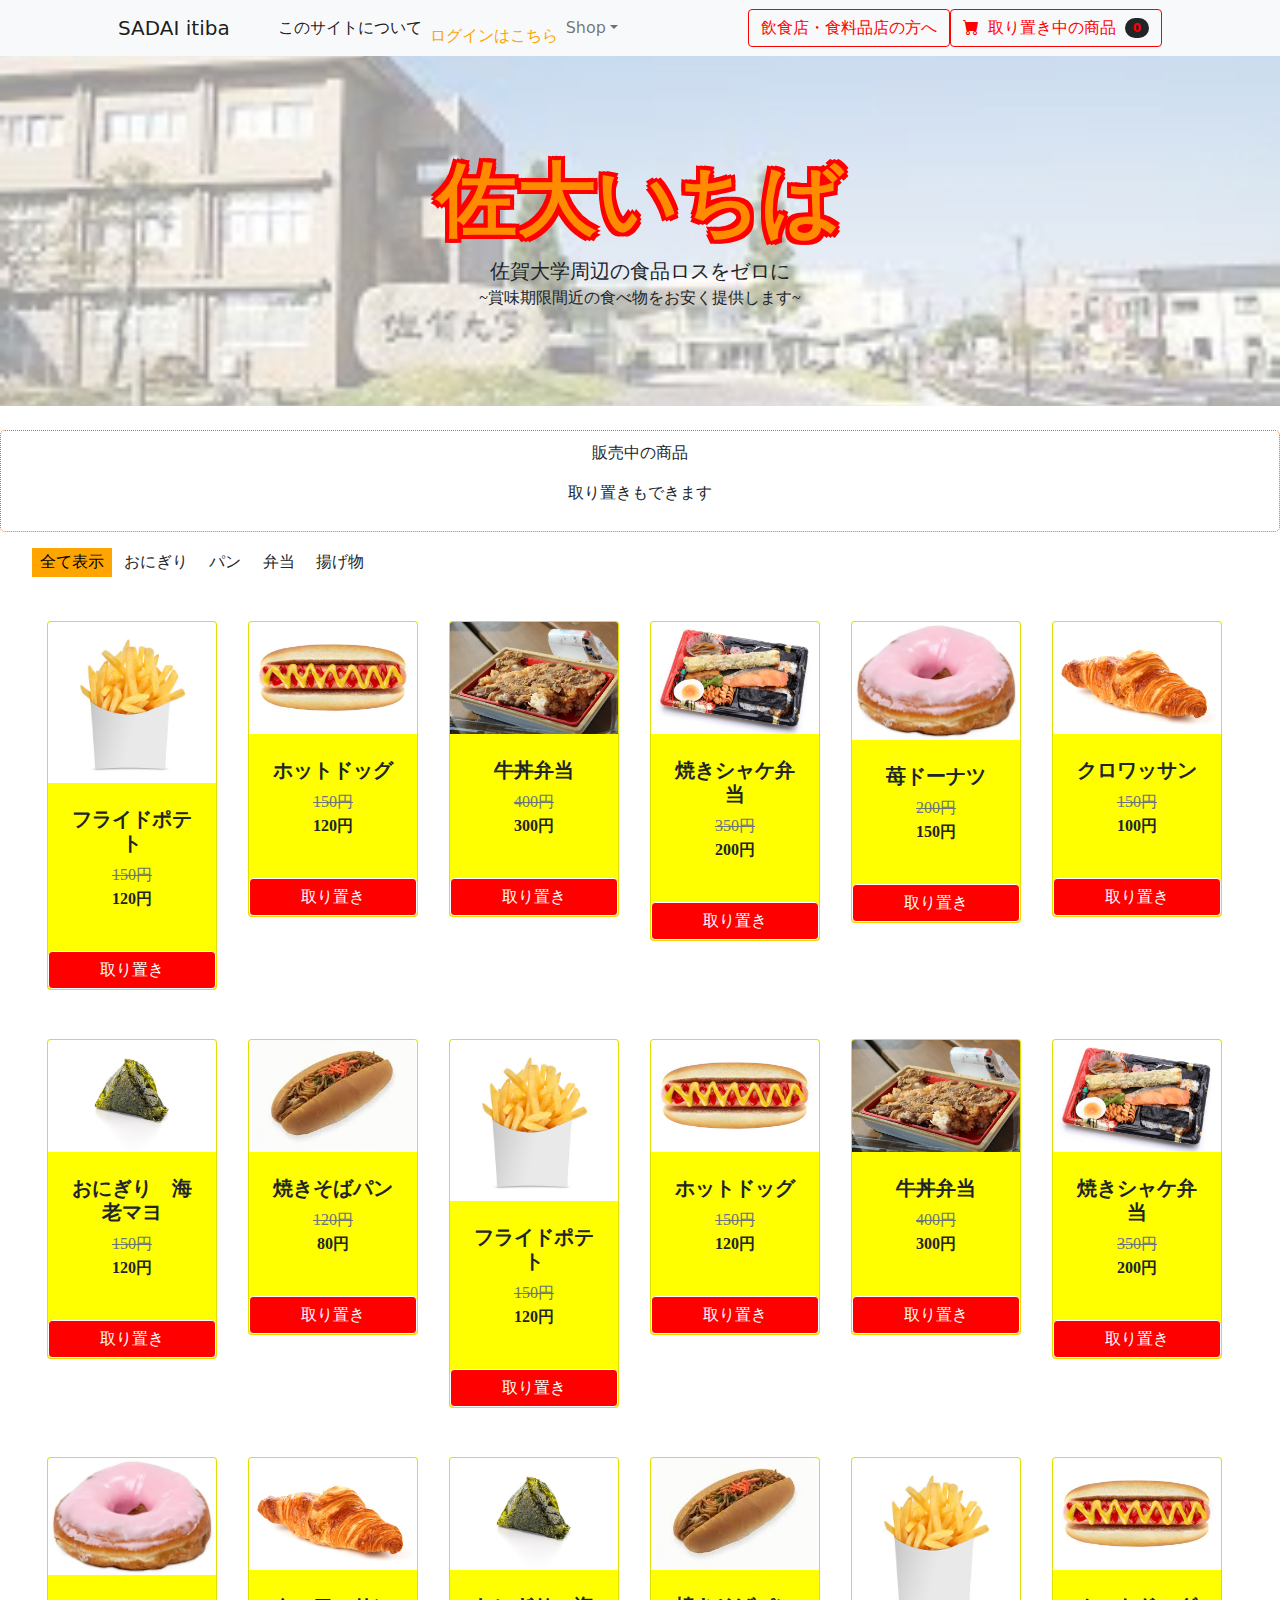
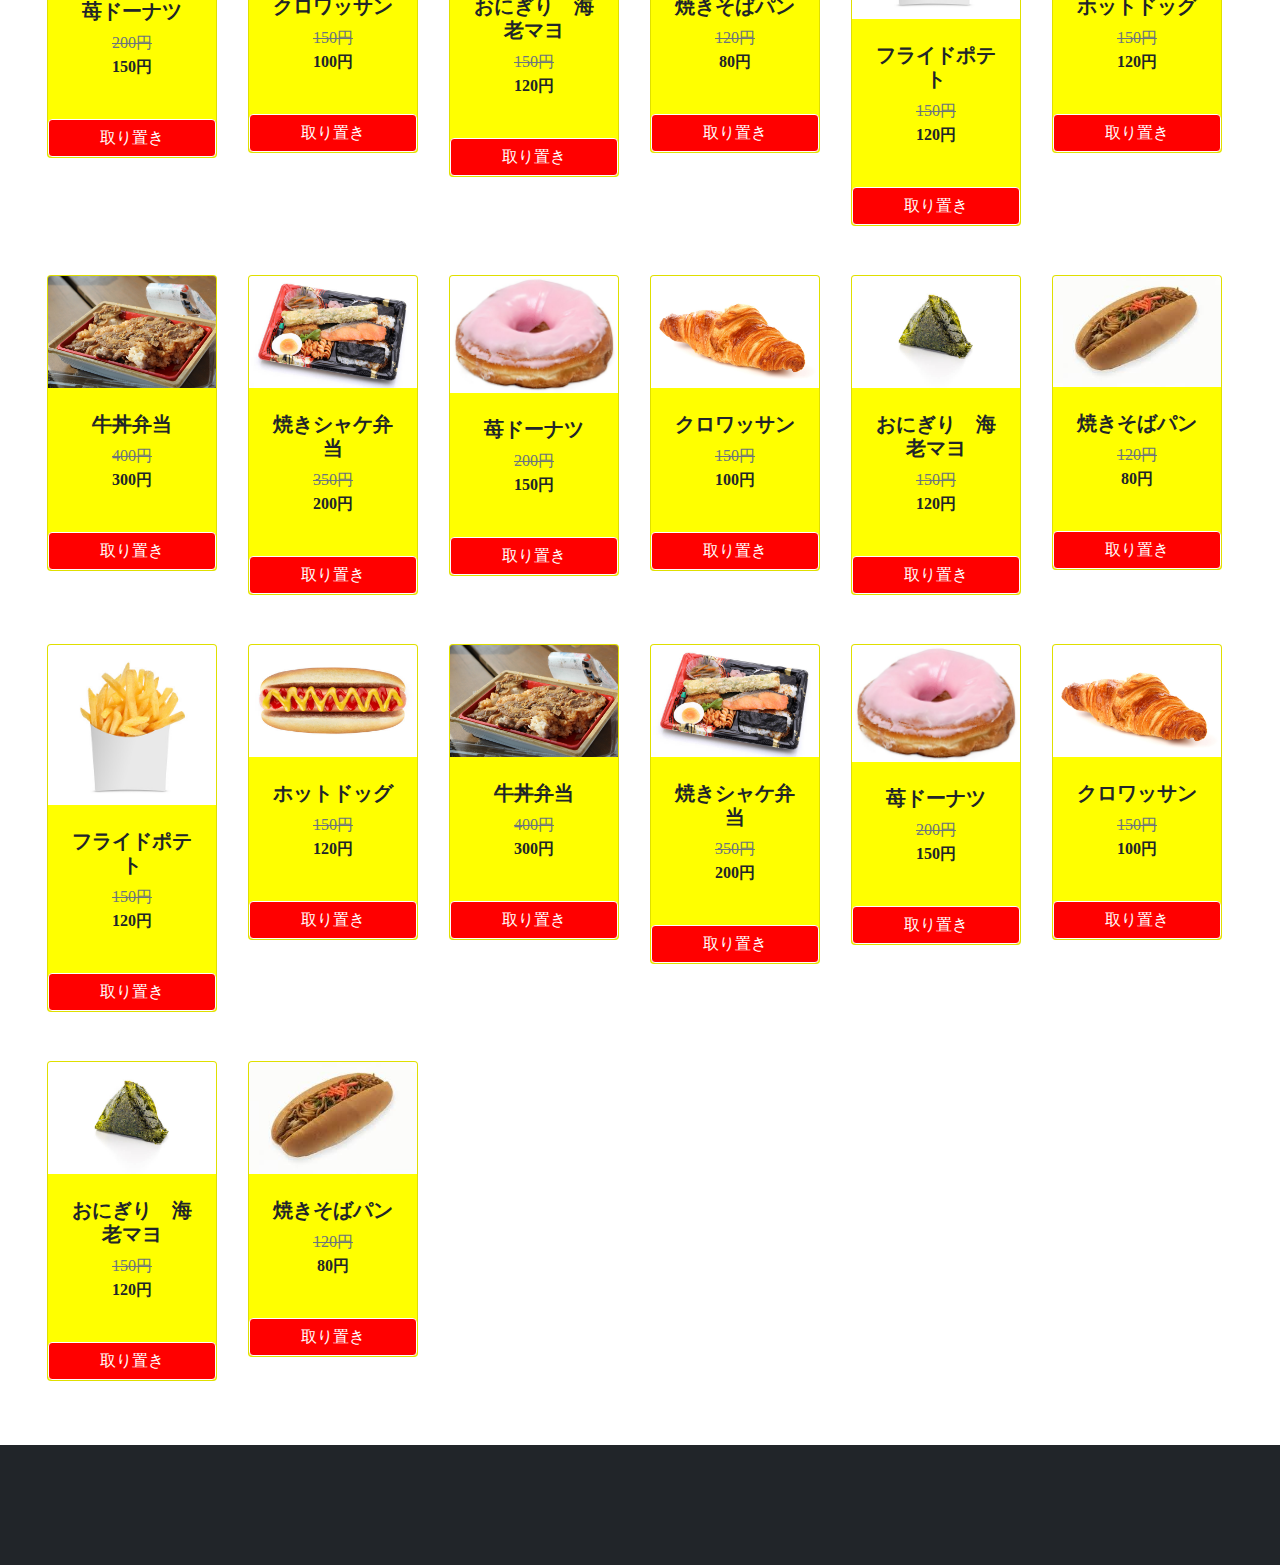
==== commit 961425a7: "Merge commit '7558f35e22f3a1dce55faa43ab3380abc7dc8d1e' into 改：デザイン" ====
--- a/startbootstrap-shop-homepage-gh-pages/index.html
+++ b/startbootstrap-shop-homepage-gh-pages/index.html
@@ -29,7 +29,14 @@
                 <div class="collapse navbar-collapse" id="navbarSupportedContent">
                     <ul class="navbar-nav me-auto mb-2 mb-lg-0 ms-lg-4">
                         <li class="nav-item"><a class="nav-link active" aria-current="page" href="#!">このサイトについて</a></li>
-                        <li class="nav-item"><a class="nav-link" href="#!">会員証</a></li>
+                        <li class="nav-item"><a class="nav-link" href="#!"><a href=file:///C:/Users/yamamotokanji/Desktop/MyRepositry/startbootstrap-shop-homepage-gh-pages/login2.html> ログインはこちら </a></a></li>
+                        <div class="login">
+                          <div class="login-triangle"></div>
+                          
+                          
+                        
+                          
+                        </div>
                         <li class="nav-item dropdown">
                             <a class="nav-link dropdown-toggle" id="navbarDropdown" href="#" role="button" data-bs-toggle="dropdown" aria-expanded="false">Shop</a>
                             <ul class="dropdown-menu" aria-labelledby="navbarDropdown">
@@ -1788,6 +1795,13 @@
         <footer class="py-5 bg-dark">
             <div class="container"><p class="m-0 text-center text-white">Copyright &copy; Your Website 2022</p></div>
         </footer>
+        <div class="login">
+          <div class="login-triangle"></div>
+          
+          
+        
+          
+        </div>
         <!-- Bootstrap core JS-->
         <script src="https://cdn.jsdelivr.net/npm/bootstrap@5.1.3/dist/js/bootstrap.bundle.min.js"></script>
         <!-- Core theme JS-->
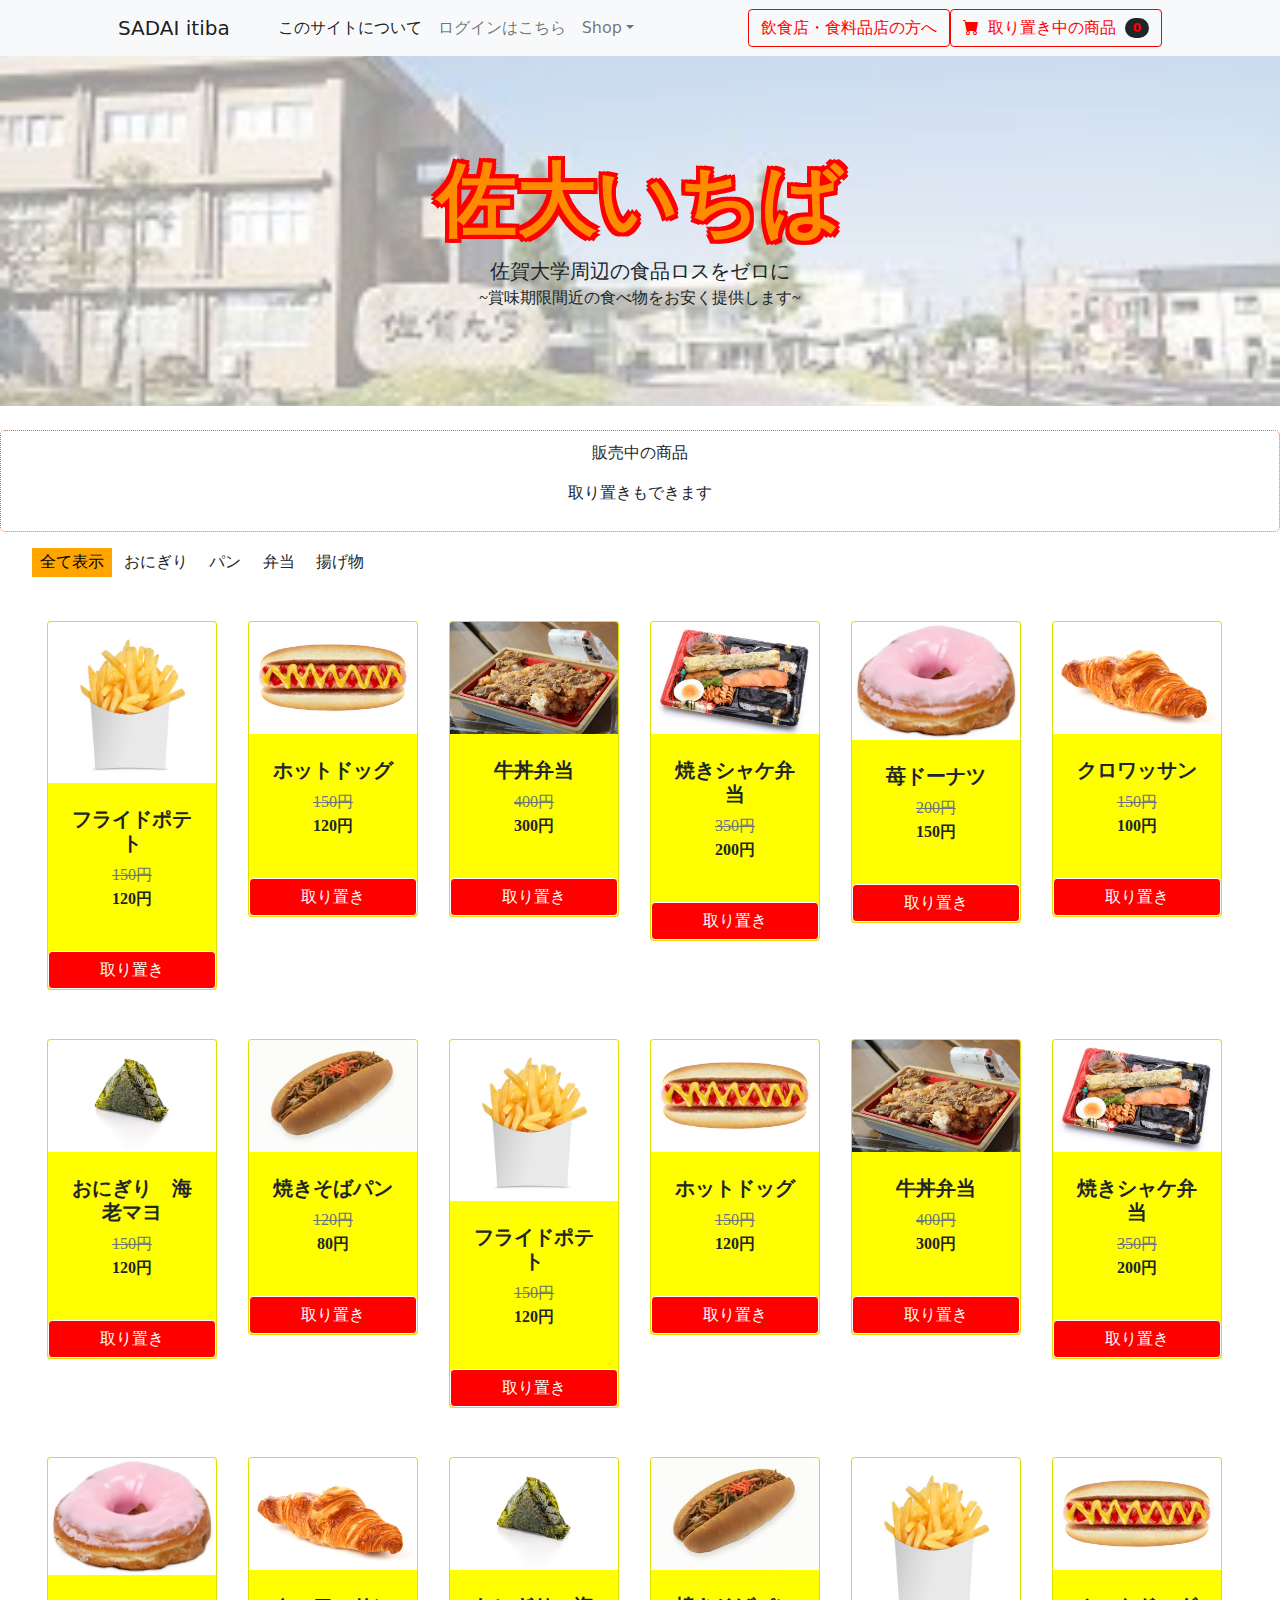
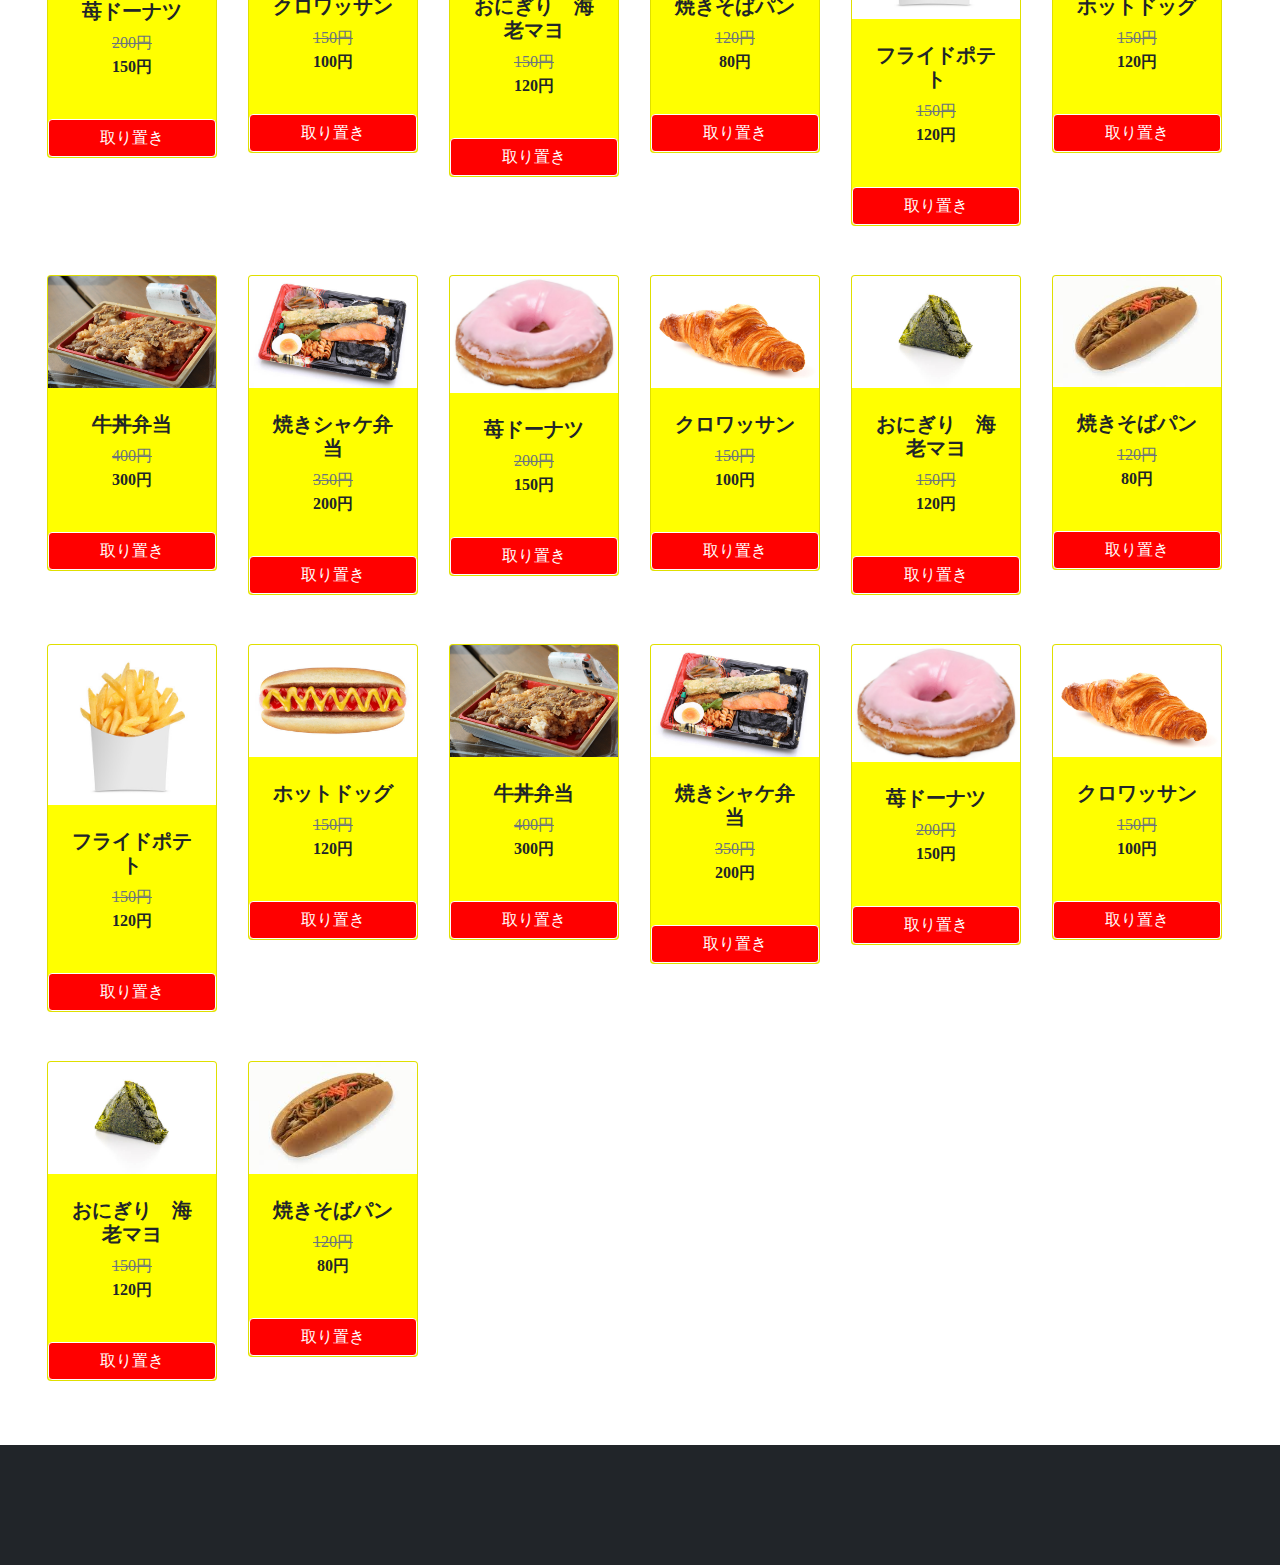
==== commit bf89a7bb: "「ログインはこちらから」のところからログイン画面に飛べる" ====
--- a/startbootstrap-shop-homepage-gh-pages/index.html
+++ b/startbootstrap-shop-homepage-gh-pages/index.html
@@ -29,7 +29,7 @@
                 <div class="collapse navbar-collapse" id="navbarSupportedContent">
                     <ul class="navbar-nav me-auto mb-2 mb-lg-0 ms-lg-4">
                         <li class="nav-item"><a class="nav-link active" aria-current="page" href="#!">このサイトについて</a></li>
-                        <li class="nav-item"><a class="nav-link" href="#!"><a href=file:///C:/Users/yamamotokanji/Desktop/MyRepositry/startbootstrap-shop-homepage-gh-pages/login2.html> ログインはこちら </a></a></li>
+                        <li class="nav-item"><a class="nav-link" href="login2.html"> ログインはこちら </a></a></li>
                         <div class="login">
                           <div class="login-triangle"></div>
                           
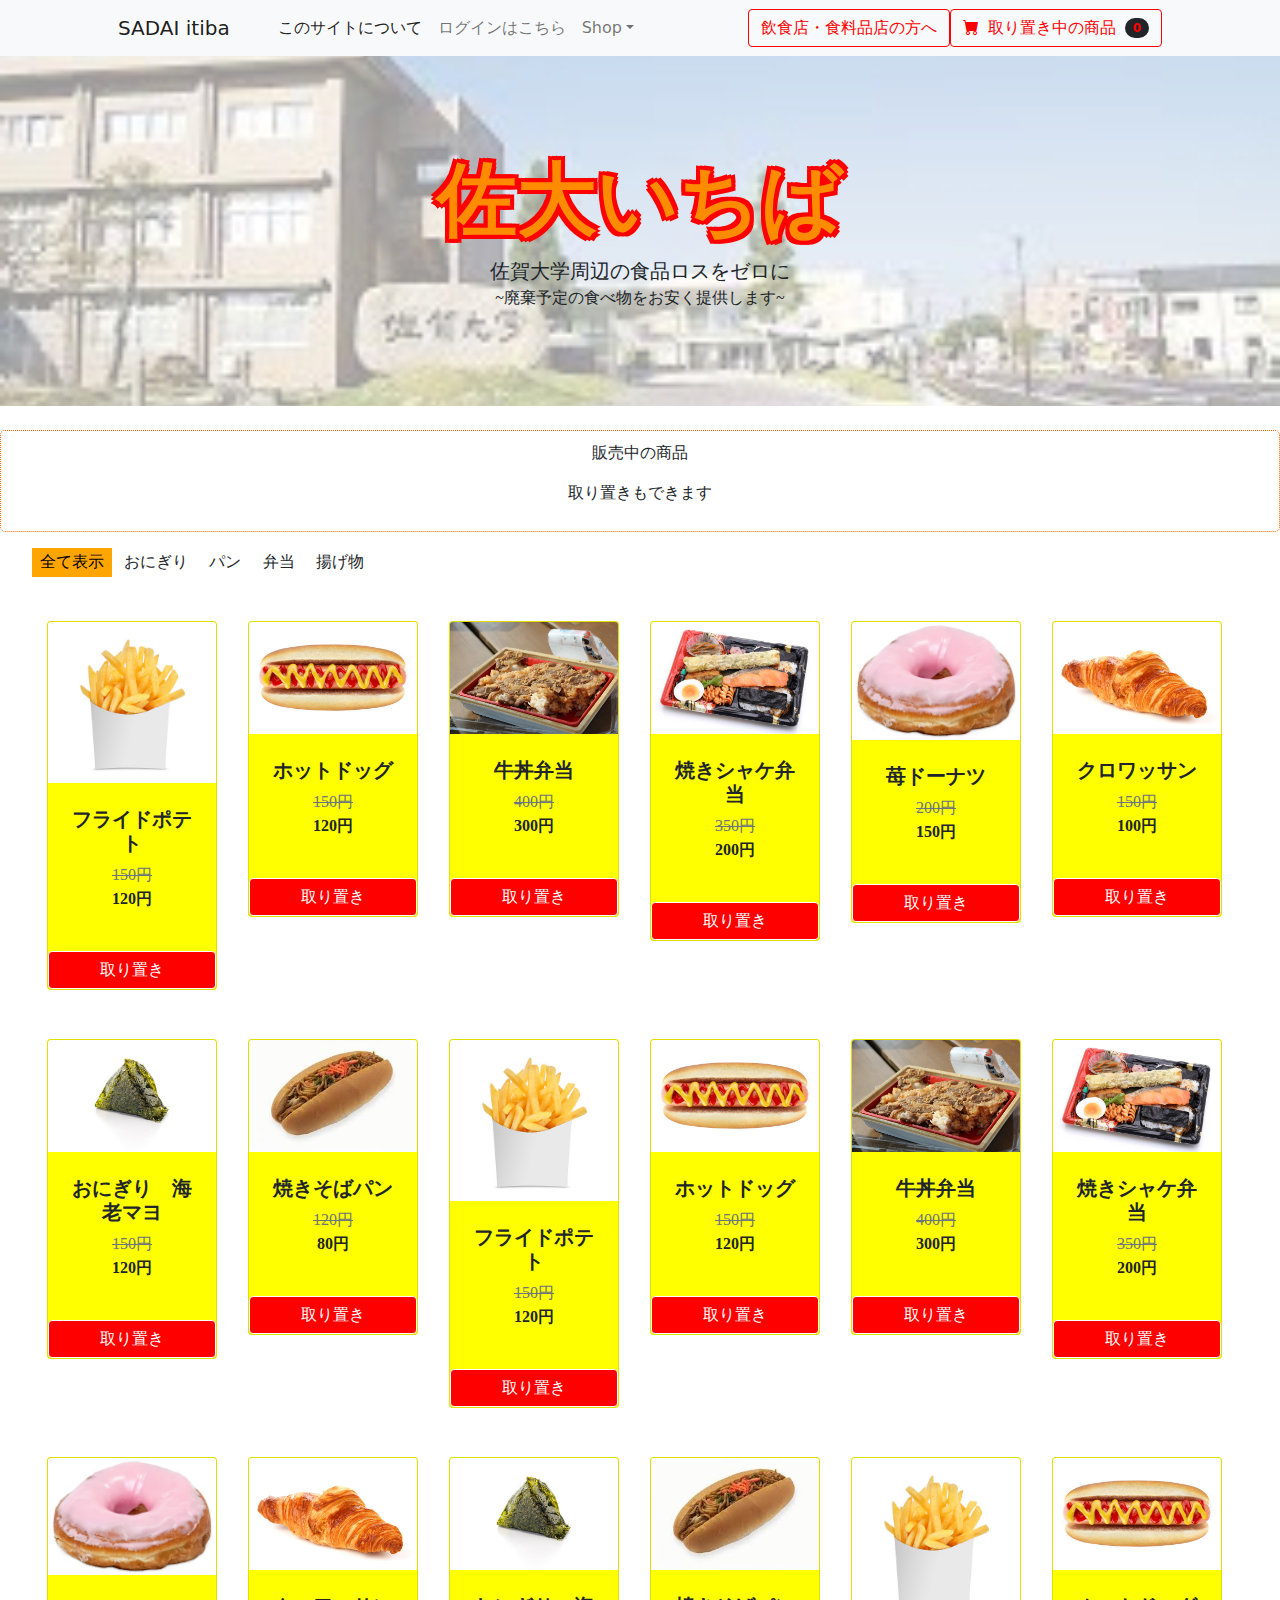
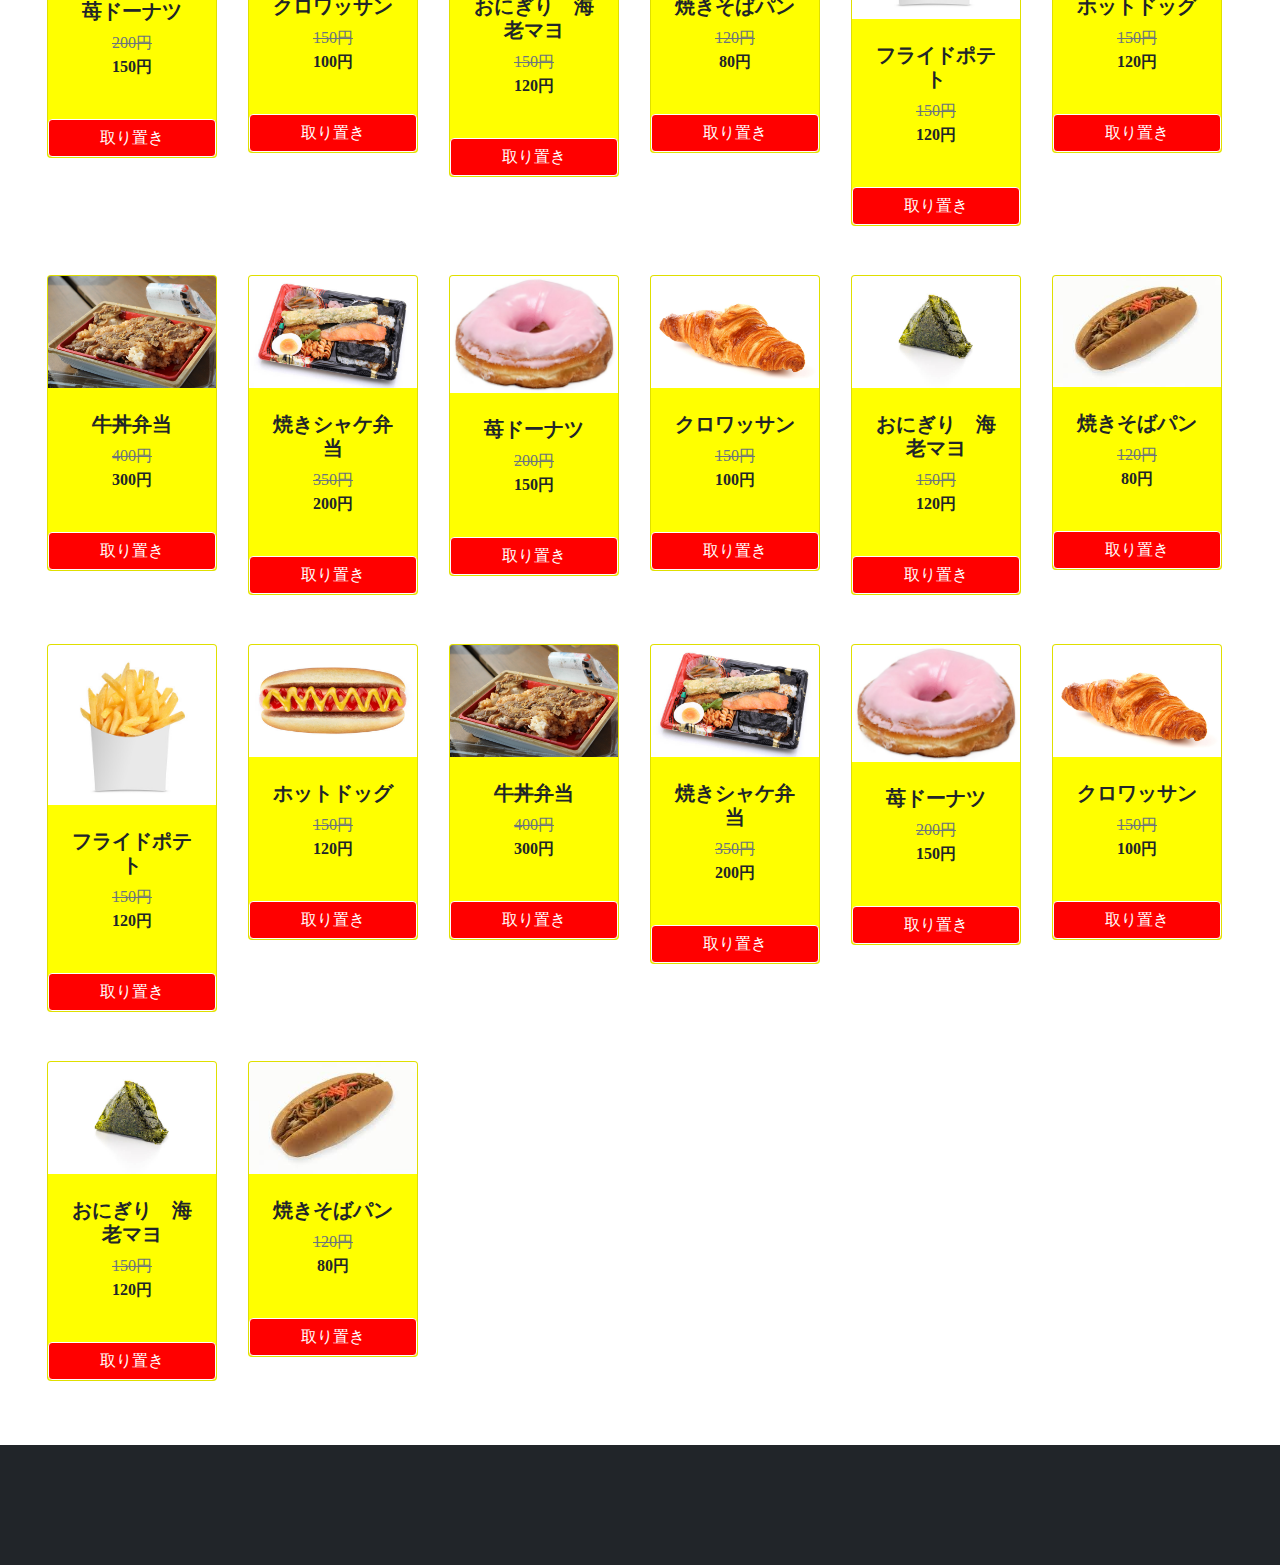
==== commit 99da740b: "ヘッダーの文字を変えた" ====
--- a/startbootstrap-shop-homepage-gh-pages/index.html
+++ b/startbootstrap-shop-homepage-gh-pages/index.html
@@ -65,7 +65,7 @@
                     <h1 class="display-4 sadaiitiba" >
                       佐大いちば
                     </h1>
-                    <p class="lead fw-normal text-white mb-0">佐賀大学周辺の食品ロスをゼロに</p><p class="fw-normal">~賞味期限間近の食べ物をお安く提供します~</p>
+                    <p class="lead fw-normal text-white mb-0">佐賀大学周辺の食品ロスをゼロに</p><p class="fw-normal">~廃棄予定の食べ物をお安く提供します~</p>
                 </div>
             </div>
         </header>
